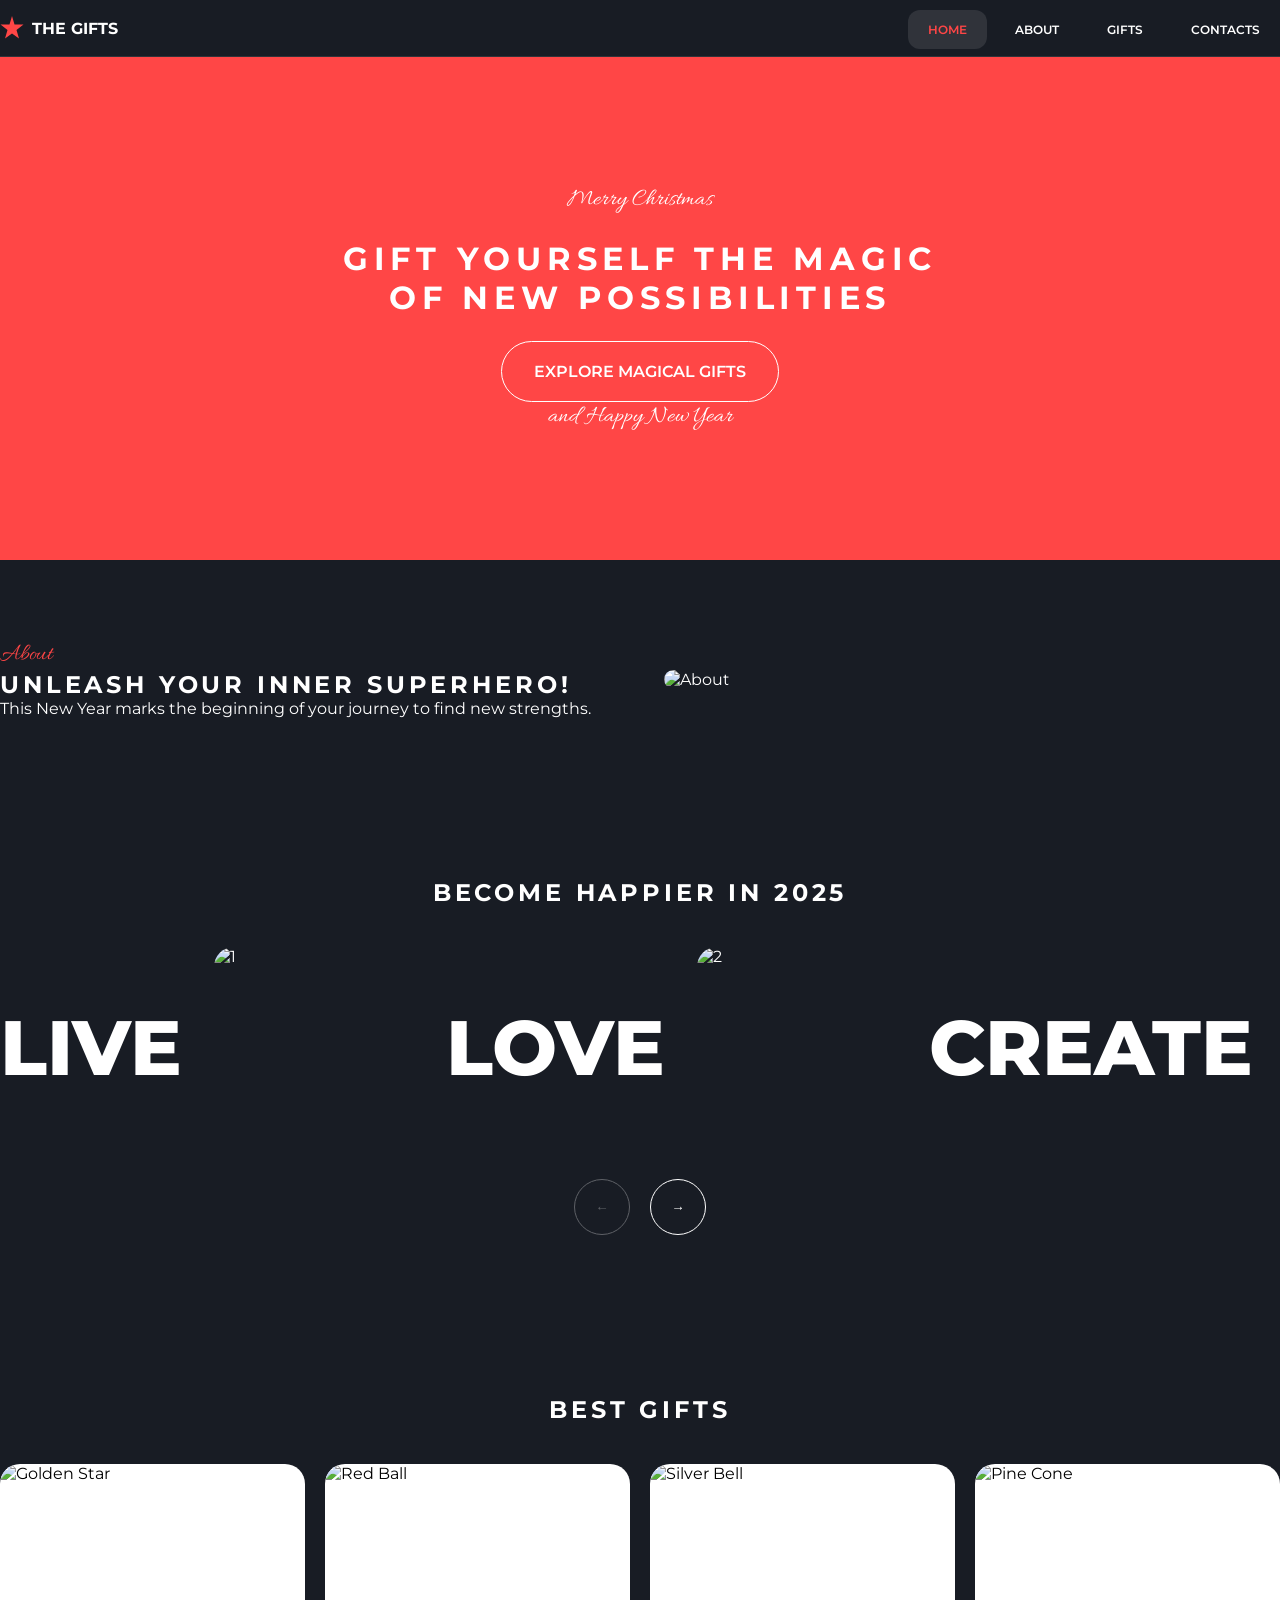
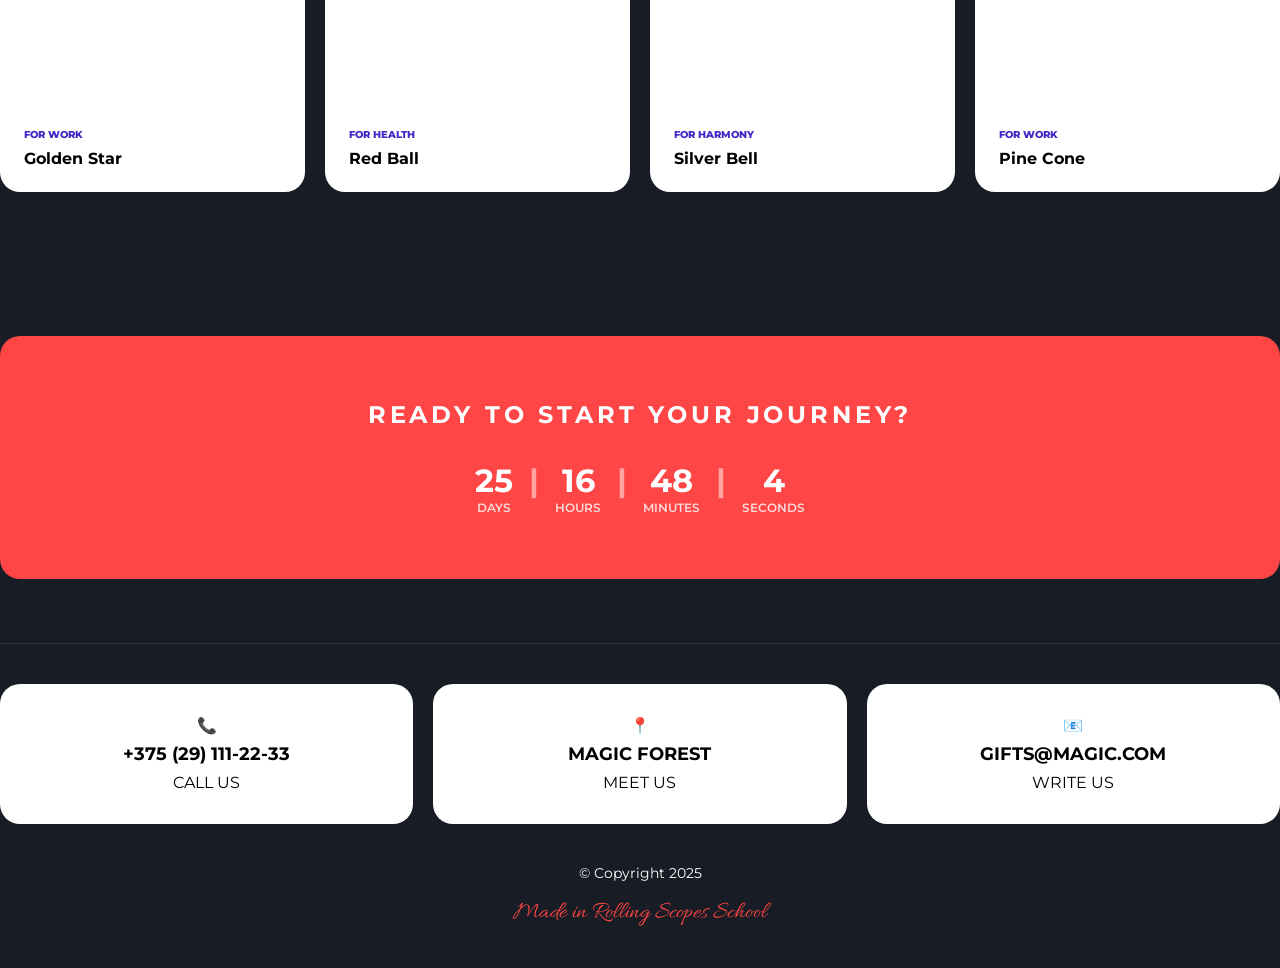
==== index.html @ 49a9c85b "upload project christmas-shop-part2 files my project" ====
<!DOCTYPE html>
<html lang="en">
<head>
    <meta charset="UTF-8">
    <meta name="viewport" content="width=device-width, initial-scale=1.0">
    <title>Christmas Shop</title>
    <link rel="icon" href="assets/svg/snowflake.svg" type="image/svg+xml">
    <link rel="preconnect" href="https://fonts.googleapis.com">
    <link rel="preconnect" href="https://fonts.gstatic.com" crossorigin>
    <link href="https://fonts.googleapis.com/css2?family=Allura&family=Montserrat:wght@400;600;700;800&display=swap" rel="stylesheet">
    <link rel="stylesheet" href="style.css">
</head>
<body class="home-page">
    <div class="wrapper">
        <header class="header">
            <div class="container header__content">
                <a href="index.html" class="logo">
                    <svg width="24" height="24" viewBox="0 0 24 24" fill="none" xmlns="http://www.w3.org/2000/svg">
                        <path d="M12 0L14.5 8.5H23.5L16.5 14L19 22.5L12 17.5L5 22.5L7.5 14L0.5 8.5H9.5L12 0Z" fill="#FF4646"/>
                    </svg>
                    <span class="logo__text">THE GIFTS</span>
                </a>
                
                <button class="burger" id="burger">
                    <span></span><span></span><span></span>
                </button>

                <nav class="nav" id="nav">
                    <ul class="nav__list">
                        <li><a href="#hero" class="nav__link active">HOME</a></li>
                        <li><a href="#about" class="nav__link">ABOUT</a></li>
                        <li><a href="gifts.html" class="nav__link">GIFTS</a></li>
                        <li><a href="#contacts" class="nav__link">CONTACTS</a></li>
                    </ul>
                </nav>
            </div>
        </header>

        <main>
            <section class="hero" id="hero">
                <div class="container hero__inner">
                    <p class="caption">Merry Christmas</p>
                    <h1 class="h1">GIFT YOURSELF THE MAGIC<br>OF NEW POSSIBILITIES</h1>
                    <a href="gifts.html" class="btn-primary">EXPLORE MAGICAL GIFTS</a>
                    <p class="caption">and Happy New Year</p>
                </div>
            </section>

            <section class="about container" id="about">
                <div class="about__content">
                    <div class="about__text">
                        <p class="script-red">About</p>
                        <h2 class="h2">UNLEASH YOUR INNER SUPERHERO!</h2>
                        <p>This New Year marks the beginning of your journey to find new strengths.</p>
                    </div>
                    <div class="about__img">
                        <img src="assets/images/about.jpg" alt="About">
                    </div>
                </div>
            </section>

            <section class="slider-section container">
                <h2 class="h2" style="text-align: center;">BECOME HAPPIER IN 2025</h2>
                <div class="slider-viewport">
                    <div class="slider-track" id="sliderTrack">
                        <div class="slide"><span class="s-text">LIVE</span><div class="s-img"><img src="assets/images/slider-create.jpg" alt="1"></div></div>
                        <div class="slide"><span class="s-text">LOVE</span><div class="s-img"><img src="assets/images/slider-dream.jpg" alt="2"></div></div>
                        <div class="slide"><span class="s-text">CREATE</span><div class="s-img"><img src="assets/images/slider-live.jpg" alt="3"></div></div>
                        <div class="slide"><span class="s-text">DREAM</span><div class="s-img"><img src="assets/images/slider-love.jpg" alt="4"></div></div>
                    </div>
                </div>
                <div class="slider-controls">
                    <button class="arrow" id="prevBtn" disabled>←</button>
                    <button class="arrow" id="nextBtn">→</button>
                </div>
            </section>

            <section class="catalog container">
                <h2 class="h2" style="text-align: center; margin-bottom: 2.5rem;">BEST GIFTS</h2>
                <div class="gifts-grid" id="giftsGrid"></div>
            </section>

            <section class="cta-section container">
                <div class="timer-box">
                    <h2 class="h2">READY TO START YOUR JOURNEY?</h2>
                    <div class="timer" id="timer">
                        <div class="t-item"><span id="days">0</span><p>DAYS</p></div>
                        <div class="t-sep">|</div>
                        <div class="t-item"><span id="hours">0</span><p>HOURS</p></div>
                        <div class="t-sep">|</div>
                        <div class="t-item"><span id="minutes">0</span><p>MINUTES</p></div>
                        <div class="t-sep">|</div>
                        <div class="t-item"><span id="seconds">0</span><p>SECONDS</p></div>
                    </div>
                </div>
            </section>
        </main>

        <footer class="footer container" id="contacts">
            <div class="footer__contacts">
                <a href="tel:+375291112233" class="contact-card">
                    <div class="c-icon">📞</div>
                    <p class="c-val">+375 (29) 111-22-33</p>
                    <p class="c-label">CALL US</p>
                </a>
                <a href="https://maps.google.com" target="_blank" class="contact-card">
                    <div class="c-icon">📍</div>
                    <p class="c-val">MAGIC FOREST</p>
                    <p class="c-label">MEET US</p>
                </a>
                <a href="mailto:gifts@magic.com" class="contact-card">
                    <div class="c-icon">📧</div>
                    <p class="c-val">GIFTS@MAGIC.COM</p>
                    <p class="c-label">WRITE US</p>
                </a>
            </div>
            <div class="footer__bottom">
                <p>© Copyright 2025</p>
                <a href="https://rs.school/" target="_blank" class="rs-link">Made in Rolling Scopes School</a>
            </div>
        </footer>
    </div>

    <div class="modal-overlay" id="modal">
        <div class="modal-content">
            <button class="modal-close" id="closeModal">×</button>
            <div class="modal-body">
                <div class="modal-img-wrap"><img id="mImg" src="" alt="Gift"></div>
                <div class="modal-info">
                    <span id="mTag" class="tag"></span>
                    <h3 id="mTitle" class="h3-modal"></h3>
                    <p id="mDesc" class="modal-description"></p>
                    <div class="superpowers">
                        <h4 class="superpowers-title">Adds superpowers:</h4>
                        <div id="mRatings" class="ratings-list"></div>
                    </div>
                </div>
            </div>
        </div>
    </div>

    <script src="script.js"></script>
</body>
</html>
---- style.css ----
:root {
    --bg: #181C24;
    --red: #FF4646;
    --white: #FFFFFF;
}

/* Base & Reset */
*, *::before, *::after { margin: 0; padding: 0; box-sizing: border-box; }
html { font-size: 16px; scroll-behavior: smooth; } /* 1rem = 16px */
body { background: #fff; font-family: 'Montserrat', sans-serif; overflow-x: hidden; color: #fff; }

/* Layout */
.wrapper { max-width: 1440px; width: 100%; margin: 0 auto; background: var(--bg); position: relative; min-height: 100vh; overflow: hidden; }
.container { padding: 0 5%; } /* Резиновые отступы */

/* HEADER & BURGER */
.header { border-bottom: 1px solid rgba(255,255,255,0.1); position: sticky; top: 0; background: var(--bg); z-index: 100; }
.header__content { display: flex; justify-content: space-between; align-items: center; padding: 1rem 0; }
.logo { display: flex; align-items: center; gap: 0.5rem; text-decoration: none; color: #fff; font-weight: 700; z-index: 101; }
.nav__list { display: flex; gap: 0.5rem; list-style: none; transition: 0.3s ease; }
.nav__link { padding: 0.75rem 1.25rem; text-decoration: none; color: #fff; border-radius: 0.75rem; font-weight: 600; font-size: 0.75rem; transition: 0.3s; }
.nav__link:hover, .nav__link.active { background: rgba(255,255,255,0.1); color: var(--red); }
.disabled-link { pointer-events: none; color: var(--red); }

.burger { display: none; flex-direction: column; gap: 5px; background: none; border: none; cursor: pointer; z-index: 101; }
.burger span { width: 30px; height: 3px; background: #fff; transition: 0.3s; border-radius: 2px; }

/* HERO */
.hero { background: var(--red) url('assets/images/bg-snow.png') center/cover; padding: 8rem 0; text-align: center; }
.h1 { font-size: clamp(1.5rem, 4vw, 2rem); letter-spacing: 0.18em; text-transform: uppercase; margin: 1.5rem 0; }
.h2 { font-size: clamp(1.25rem, 3vw, 1.5rem); letter-spacing: 0.16em; text-transform: uppercase; }
.caption { font-family: 'Allura', cursive; font-size: 1.5rem; }
.btn-primary { display: inline-block; padding: 1.25rem 2rem; border: 1px solid #fff; color: #fff; text-decoration: none; border-radius: 2.5rem; font-weight: 600; transition: 0.3s; }
.btn-primary:hover { background: #fff; color: var(--red); }

/* ABOUT */
.about { padding: 5rem 0; }
.about__content { display: flex; align-items: center; gap: 3rem; }
.about__text { flex: 1; }
.script-red { font-family: 'Allura', cursive; color: var(--red); font-size: 1.5rem; }
.about__img { flex: 1; }
.about__img img { width: 100%; border-radius: 1.25rem; object-fit: cover; }

/* SLIDER */
.slider-section { padding: 5rem 0; overflow: hidden; }
.slider-track { display: flex; gap: 2rem; transition: 0.5s ease; margin-top: 2.5rem; }
.slide { display: flex; align-items: center; gap: 2rem; flex-shrink: 0; }
.s-text { font-size: clamp(3rem, 6vw, 5rem); font-weight: 800; }
.s-img { width: clamp(150px, 20vw, 200px); aspect-ratio: 1; border-radius: 1.25rem; overflow: hidden; }
.s-img img { width: 100%; height: 100%; object-fit: cover; }
.slider-controls { margin-top: 2rem; text-align: center; }
.arrow { width: 3.5rem; height: 3.5rem; border-radius: 50%; border: 1px solid #fff; background: none; color: #fff; cursor: pointer; transition: 0.3s; margin: 0 0.5rem; }
.arrow:hover:not(:disabled) { background: #fff; color: var(--red); }
.arrow:disabled { opacity: 0.3; cursor: default; }

/* CATALOG & CARDS */
.catalog { padding: 5rem 0; }
.tabs { display: flex; justify-content: center; flex-wrap: wrap; gap: 0.5rem; margin-bottom: 2.5rem; }
.tab { background: transparent; border: none; color: #fff; padding: 0.75rem 1.25rem; border-radius: 0.75rem; cursor: pointer; font-weight: 600; transition: 0.3s; font-size: 0.875rem; }
.tab:hover, .tab.active { background: rgba(255,255,255,0.1); color: var(--red); }

.gifts-grid { display: grid; grid-template-columns: repeat(auto-fill, minmax(min(100%, 18rem), 1fr)); gap: 1.25rem; }
.card { background: #fff; border-radius: 1.25rem; overflow: hidden; color: #000; cursor: pointer; transition: 0.3s; display: flex; flex-direction: column; }
.card:hover { transform: translateY(-0.3rem); }
.card img { width: 100%; height: 15rem; object-fit: cover; }
.card__info { padding: 1.5rem; flex-grow: 1; }
.tag { font-size: 0.625rem; font-weight: 800; text-transform: uppercase; color: #4328C7; margin-bottom: 0.5rem; display: block; }
.h3 { font-size: 1rem; font-weight: 700; }

/* TIMER */
.cta-section { padding: 4rem 0; }
.timer-box { background: var(--red); padding: 4rem 1.25rem; border-radius: 1.25rem; text-align: center; }
.timer { display: flex; justify-content: center; flex-wrap: wrap; gap: 1rem; margin-top: 2rem; }
.t-item span { font-size: 2rem; font-weight: 700; }
.t-item p { font-size: 0.75rem; font-weight: 600; opacity: 0.8; }
.t-sep { font-size: 2rem; font-weight: 700; opacity: 0.5; }

/* FOOTER */
.footer { padding: 2.5rem 0; border-top: 1px solid rgba(255,255,255,0.1); }
.footer__contacts { display: grid; grid-template-columns: repeat(auto-fit, minmax(min(100%, 15rem), 1fr)); gap: 1.25rem; margin-bottom: 2.5rem; }
.contact-card { background: #fff; color: #000; padding: 2rem; border-radius: 1.25rem; text-decoration: none; text-align: center; transition: 0.3s; }
.contact-card:hover { transform: translateY(-0.3rem); color: var(--red); }
.c-val { font-size: 1.125rem; font-weight: 700; margin: 0.5rem 0; }
.footer__bottom { text-align: center; font-size: 0.875rem; display: flex; flex-direction: column; gap: 1rem; }
.rs-link { font-family: 'Allura', cursive; color: var(--red); font-size: 1.5rem; text-decoration: none; }

/* MODAL */
.modal-overlay { position: fixed; inset: 0; background: rgba(0,0,0,0.8); z-index: 2000; display: none; align-items: center; justify-content: center; padding: 1.25rem; backdrop-filter: blur(5px); }
.modal-overlay.active { display: flex; }
.modal-content { background: #fff; color: #000; width: 100%; max-width: 25rem; border-radius: 1.25rem; position: relative; animation: pop 0.3s ease; max-height: 90vh; overflow-y: auto; }
.modal-close { position: absolute; top: 0.75rem; right: 0.75rem; border: none; background: none; font-size: 2rem; cursor: pointer; z-index: 10; line-height: 1; }
.modal-img-wrap img { width: 100%; height: 14rem; object-fit: cover; border-radius: 1.25rem 1.25rem 0 0; }
.modal-info { padding: 1.5rem; }
.h3-modal { font-size: 1.25rem; text-transform: uppercase; margin: 0.5rem 0; font-weight: 700; }
.modal-description { font-size: 0.875rem; margin-bottom: 1.25rem; line-height: 1.5; }
.superpowers-title { font-size: 0.75rem; text-transform: uppercase; margin-bottom: 0.75rem; }
.rating-row { display: flex; justify-content: space-between; align-items: center; margin-bottom: 0.5rem; }
.rating-name { font-size: 0.875rem; text-transform: capitalize; }
.star-icon { width: 1rem; height: 1rem; opacity: 0.1; font-size: 1rem; }
.star-icon.filled { opacity: 1; filter: invert(27%) sepia(91%) saturate(2352%) hue-rotate(346deg) brightness(104%) contrast(107%); color: red; }

@keyframes pop { from { transform: scale(0.9); opacity: 0; } to { transform: scale(1); opacity: 1; } }

/* MEDIA QUERIES (Адаптив) */

/* TABLET (768px) */
@media (max-width: 768px) {
    html { font-size: 14px; } /* Уменьшаем базовый шрифт */
    .burger { display: flex; } /* Показываем бургер */
    
    .nav__list { 
        position: fixed; top: 0; right: -100%; width: 100%; height: 100vh; 
        background: var(--bg); flex-direction: column; align-items: center; justify-content: center; gap: 2rem; z-index: 100;
    }
    .nav__list.active { right: 0; }
    .nav__link { font-size: 1.5rem; }
    
    .burger.active span:nth-child(1) { transform: translateY(8px) rotate(45deg); }
    .burger.active span:nth-child(2) { opacity: 0; }
    .burger.active span:nth-child(3) { transform: translateY(-8px) rotate(-45deg); }

    .about__content { flex-direction: column; text-align: center; }
    
    .slide { flex-direction: column; text-align: center; gap: 1rem; }
    .slider-track { gap: 1rem; }
}

/* MOBILE (380px и ниже) */
@media (max-width: 380px) {
    .h1 { font-size: 1.5rem; }
    .hero { padding: 5rem 0; }
    .timer { gap: 0.5rem; }
    .t-item span { font-size: 1.5rem; }
    .t-sep { font-size: 1.5rem; }
    .contact-card { padding: 1.5rem; }
    .modal-content { max-width: 100%; }
}
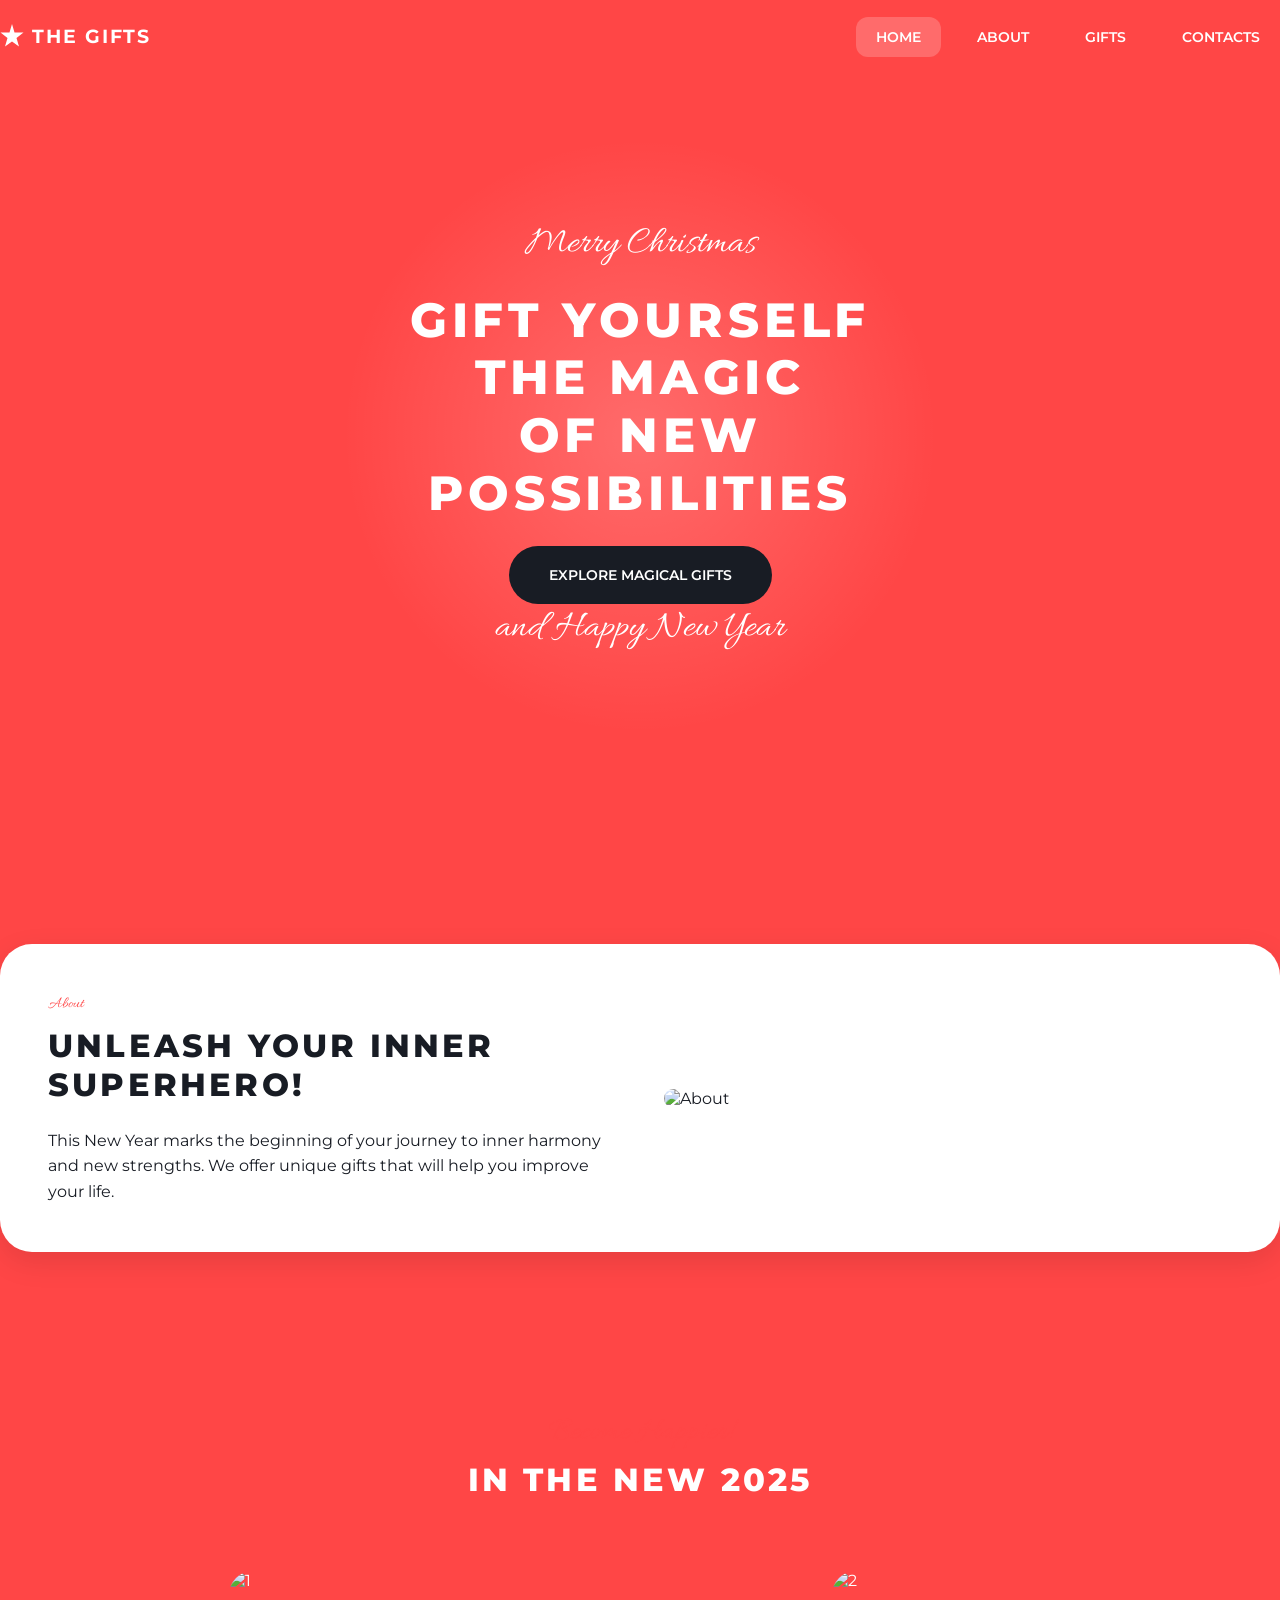
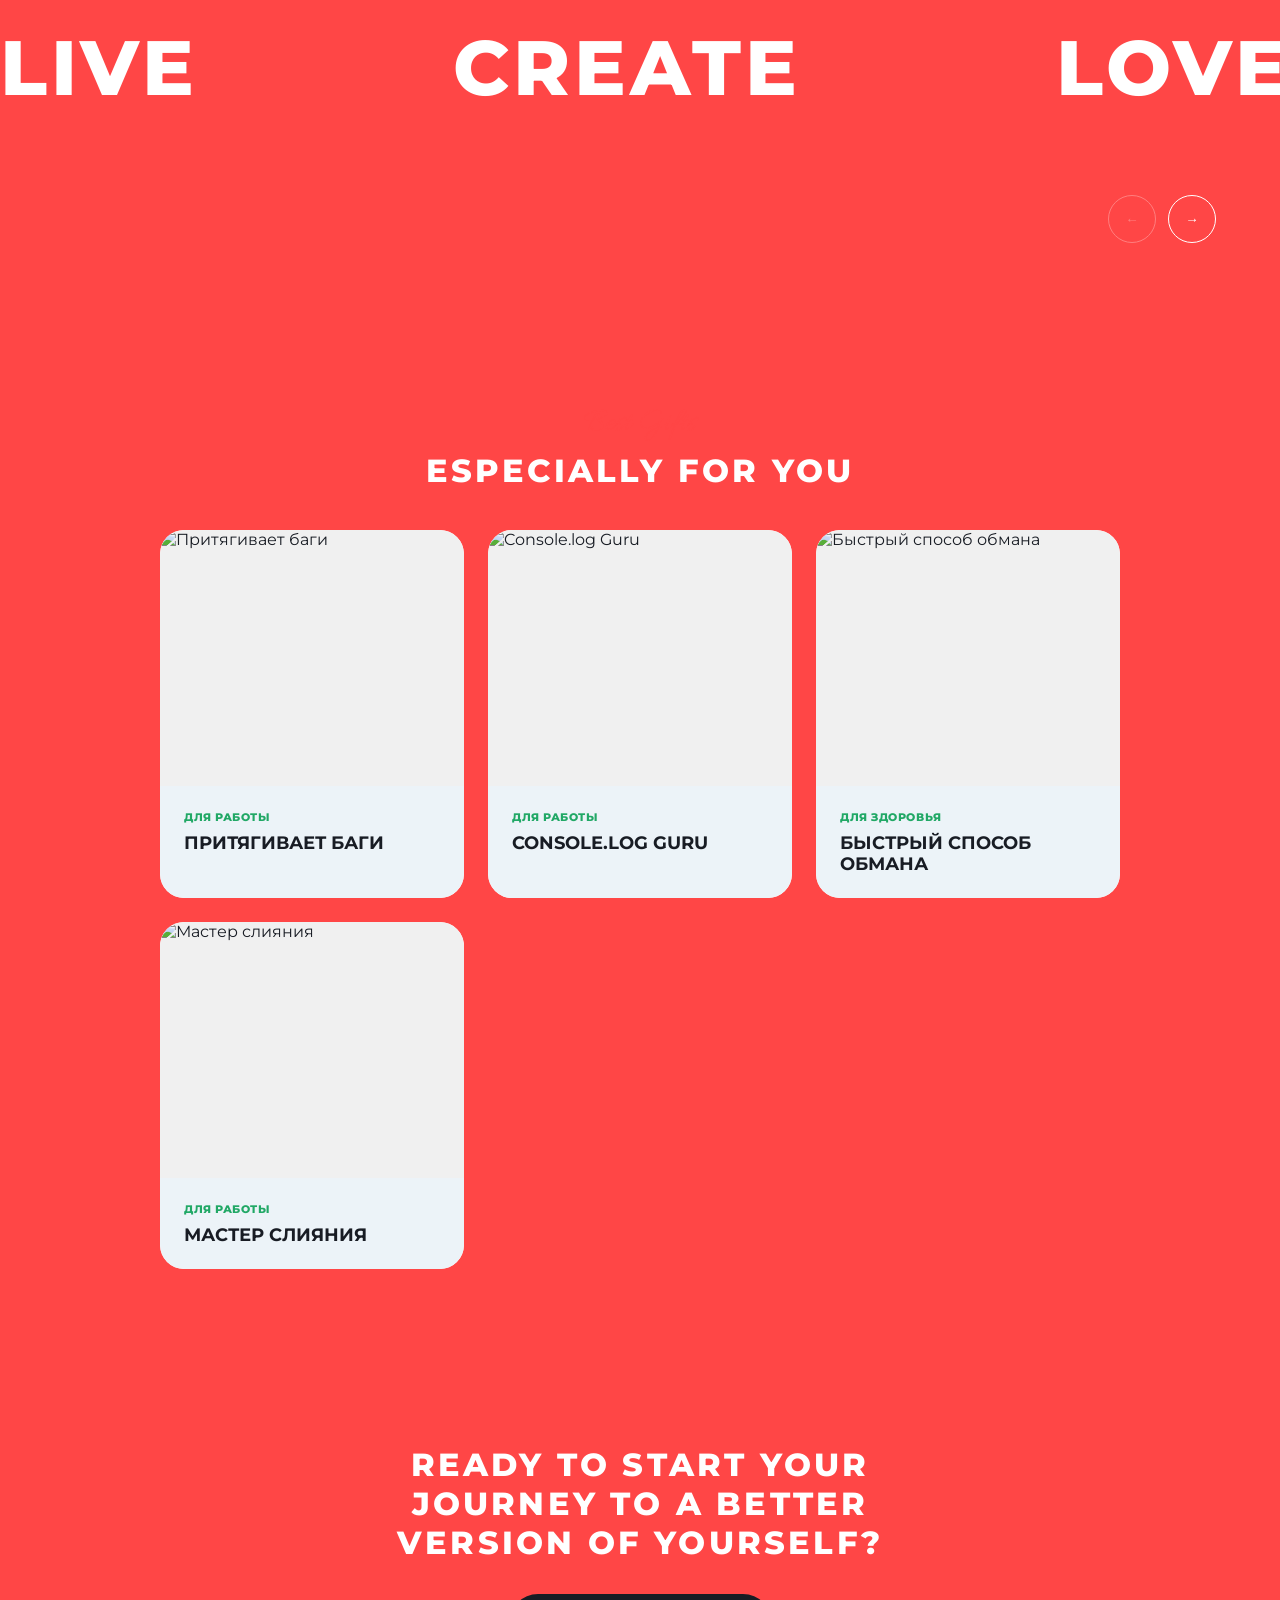
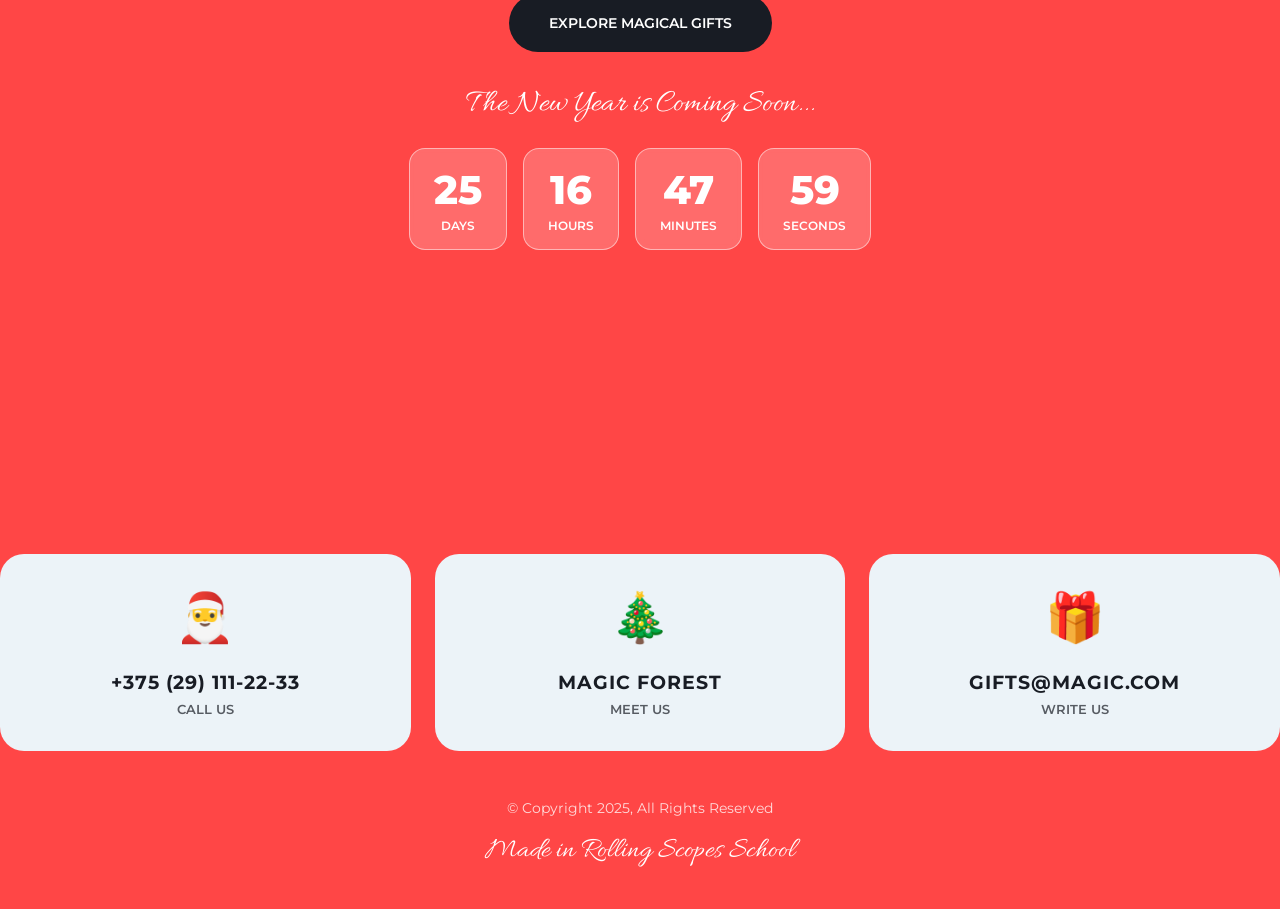
==== commit fc29962d: "Add files via upload" ====
--- a/index.html
+++ b/index.html
@@ -1,4 +1,4 @@
-<!DOCTYPE html>
+<!-- <!DOCTYPE html>
 <html lang="en">
 <head>
     <meta charset="UTF-8">
@@ -39,10 +39,12 @@
         <main>
             <section class="hero" id="hero">
                 <div class="container hero__inner">
-                    <p class="caption">Merry Christmas</p>
-                    <h1 class="h1">GIFT YOURSELF THE MAGIC<br>OF NEW POSSIBILITIES</h1>
-                    <a href="gifts.html" class="btn-primary">EXPLORE MAGICAL GIFTS</a>
-                    <p class="caption">and Happy New Year</p>
+                    <div class="hero__bauble">
+                        <p class="caption">Merry Christmas</p>
+                        <h1 class="h1">GIFT YOURSELF THE MAGIC<br>OF NEW POSSIBILITIES</h1>
+                        <a href="gifts.html" class="btn-primary">EXPLORE MAGICAL GIFTS</a>
+                        <p class="caption">and Happy New Year</p>
+                    </div>
                 </div>
             </section>
 
@@ -51,7 +53,7 @@
                     <div class="about__text">
                         <p class="script-red">About</p>
                         <h2 class="h2">UNLEASH YOUR INNER SUPERHERO!</h2>
-                        <p>This New Year marks the beginning of your journey to find new strengths.</p>
+                        <p>This New Year marks the beginning of your journey to inner harmony and new strengths. We offer unique gifts that will help you improve your life.</p>
                     </div>
                     <div class="about__img">
                         <img src="assets/images/about.jpg" alt="About">
@@ -60,13 +62,14 @@
             </section>
 
             <section class="slider-section container">
-                <h2 class="h2" style="text-align: center;">BECOME HAPPIER IN 2025</h2>
+                <p class="script-red" style="text-align: center;">Become Happier!</p>
+                <h2 class="h2" style="text-align: center; margin-bottom: 2rem;">IN THE NEW 2025</h2>
                 <div class="slider-viewport">
                     <div class="slider-track" id="sliderTrack">
-                        <div class="slide"><span class="s-text">LIVE</span><div class="s-img"><img src="assets/images/slider-create.jpg" alt="1"></div></div>
-                        <div class="slide"><span class="s-text">LOVE</span><div class="s-img"><img src="assets/images/slider-dream.jpg" alt="2"></div></div>
-                        <div class="slide"><span class="s-text">CREATE</span><div class="s-img"><img src="assets/images/slider-live.jpg" alt="3"></div></div>
-                        <div class="slide"><span class="s-text">DREAM</span><div class="s-img"><img src="assets/images/slider-love.jpg" alt="4"></div></div>
+                        <div class="slide"><span class="s-text">LIVE</span><div class="s-img"><img src="assets/images/slider-live.jpg" alt="1"></div></div>
+                        <div class="slide"><span class="s-text">CREATE</span><div class="s-img"><img src="assets/images/slider-create.jpg" alt="2"></div></div>
+                        <div class="slide"><span class="s-text">LOVE</span><div class="s-img"><img src="assets/images/slider-love.jpg" alt="3"></div></div>
+                        <div class="slide"><span class="s-text">DREAM</span><div class="s-img"><img src="assets/images/slider-d.jpg" alt="4"></div></div>
                     </div>
                 </div>
                 <div class="slider-controls">
@@ -76,46 +79,48 @@
             </section>
 
             <section class="catalog container">
-                <h2 class="h2" style="text-align: center; margin-bottom: 2.5rem;">BEST GIFTS</h2>
+                <p class="script-red" style="text-align: center;">Best Gifts</p>
+                <h2 class="h2" style="text-align: center; margin-bottom: 2.5rem;">ESPECIALLY FOR YOU</h2>
                 <div class="gifts-grid" id="giftsGrid"></div>
             </section>
 
             <section class="cta-section container">
                 <div class="timer-box">
-                    <h2 class="h2">READY TO START YOUR JOURNEY?</h2>
+                    <h2 class="h2" style="max-width: 600px; margin: 0 auto;">READY TO START YOUR JOURNEY TO A BETTER VERSION OF YOURSELF?</h2>
+                    <a href="gifts.html" class="btn-primary" style="margin: 2rem 0;">EXPLORE MAGICAL GIFTS</a>
+                    <p class="script-red" style="color: #fff; margin-bottom: 1rem;">The New Year is Coming Soon...</p>
+                    
                     <div class="timer" id="timer">
                         <div class="t-item"><span id="days">0</span><p>DAYS</p></div>
-                        <div class="t-sep">|</div>
                         <div class="t-item"><span id="hours">0</span><p>HOURS</p></div>
-                        <div class="t-sep">|</div>
                         <div class="t-item"><span id="minutes">0</span><p>MINUTES</p></div>
-                        <div class="t-sep">|</div>
                         <div class="t-item"><span id="seconds">0</span><p>SECONDS</p></div>
                     </div>
                 </div>
+                <div class="forest-bg"></div>
             </section>
         </main>
 
         <footer class="footer container" id="contacts">
             <div class="footer__contacts">
                 <a href="tel:+375291112233" class="contact-card">
-                    <div class="c-icon">📞</div>
+                    <div class="c-icon">🎅</div>
                     <p class="c-val">+375 (29) 111-22-33</p>
                     <p class="c-label">CALL US</p>
                 </a>
                 <a href="https://maps.google.com" target="_blank" class="contact-card">
-                    <div class="c-icon">📍</div>
+                    <div class="c-icon">🎄</div>
                     <p class="c-val">MAGIC FOREST</p>
                     <p class="c-label">MEET US</p>
                 </a>
                 <a href="mailto:gifts@magic.com" class="contact-card">
-                    <div class="c-icon">📧</div>
+                    <div class="c-icon">🎁</div>
                     <p class="c-val">GIFTS@MAGIC.COM</p>
                     <p class="c-label">WRITE US</p>
                 </a>
             </div>
             <div class="footer__bottom">
-                <p>© Copyright 2025</p>
+                <p>© Copyright 2025, All Rights Reserved</p>
                 <a href="https://rs.school/" target="_blank" class="rs-link">Made in Rolling Scopes School</a>
             </div>
         </footer>
@@ -141,4 +146,153 @@
 
     <script src="script.js"></script>
 </body>
+</html> -->
+<!DOCTYPE html>
+<html lang="en">
+<head>
+    <meta charset="UTF-8">
+    <meta name="viewport" content="width=device-width, initial-scale=1.0">
+    <title>Christmas Shop</title>
+    <link rel="icon" href="assets/svg/snowflake.svg" type="image/svg+xml">
+    <link rel="preconnect" href="https://fonts.googleapis.com">
+    <link rel="preconnect" href="https://fonts.gstatic.com" crossorigin>
+    <link href="https://fonts.googleapis.com/css2?family=Allura&family=Montserrat:wght@400;600;700;800&display=swap" rel="stylesheet">
+    <link rel="stylesheet" href="style.css">
+</head>
+<body class="home-page">
+    <div class="wrapper">
+        <header class="header">
+            <div class="container header__content">
+                <a href="index.html" class="logo">
+                    <svg width="24" height="24" viewBox="0 0 24 24" fill="none" xmlns="http://www.w3.org/2000/svg">
+                        <path d="M12 0L14.5 8.5H23.5L16.5 14L19 22.5L12 17.5L5 22.5L7.5 14L0.5 8.5H9.5L12 0Z" fill="#FFFFFF"/>
+                    </svg>
+                    <span class="logo__text">THE GIFTS</span>
+                </a>
+                
+                <button class="burger" id="burger">
+                    <span></span><span></span><span></span>
+                </button>
+
+                <nav class="nav" id="nav">
+                    <ul class="nav__list">
+                        <li><a href="#hero" class="nav__link active">HOME</a></li>
+                        <li><a href="#about" class="nav__link">ABOUT</a></li>
+                        <li><a href="gifts.html" class="nav__link">GIFTS</a></li>
+                        <li><a href="#contacts" class="nav__link">CONTACTS</a></li>
+                    </ul>
+                </nav>
+            </div>
+        </header>
+
+        <main>
+            <section class="hero" id="hero">
+                <div class="container hero__inner">
+                    <div class="hero__bauble">
+                        <p class="caption">Merry Christmas</p>
+                        <h1 class="h1">GIFT YOURSELF THE MAGIC<br>OF NEW POSSIBILITIES</h1>
+                        <a href="gifts.html" class="btn-primary">EXPLORE MAGICAL GIFTS</a>
+                        <p class="caption">and Happy New Year</p>
+                    </div>
+                </div>
+            </section>
+
+            <section class="about container" id="about">
+                <div class="about__content">
+                    <div class="about__text">
+                        <p class="script-red">About</p>
+                        <h2 class="h2">UNLEASH YOUR INNER SUPERHERO!</h2>
+                        <p>This New Year marks the beginning of your journey to inner harmony and new strengths. We offer unique gifts that will help you improve your life.</p>
+                    </div>
+                    <div class="about__img">
+                        <img src="assets/images/about.jpg" alt="About">
+                    </div>
+                </div>
+            </section>
+
+            <section class="slider-section container">
+                <p class="script-red" style="text-align: center;">Become Happier!</p>
+                <h2 class="h2" style="text-align: center; margin-bottom: 2rem;">IN THE NEW 2025</h2>
+                <div class="slider-viewport">
+                    <div class="slider-track" id="sliderTrack">
+                        <div class="slide"><span class="s-text">LIVE</span><div class="s-img"><img src="assets/images/slider-live.jpg" alt="1"></div></div>
+                        <div class="slide"><span class="s-text">CREATE</span><div class="s-img"><img src="assets/images/slider-create.jpg" alt="2"></div></div>
+                        <div class="slide"><span class="s-text">LOVE</span><div class="s-img"><img src="assets/images/slider-love.jpg" alt="3"></div></div>
+                        <div class="slide"><span class="s-text">DREAM</span><div class="s-img"><img src="assets/images/slider-dream.jpg" alt="4"></div></div>
+                    </div>
+                </div>
+                <div class="slider-controls">
+                    <button class="arrow" id="prevBtn" disabled>←</button>
+                    <button class="arrow" id="nextBtn">→</button>
+                </div>
+            </section>
+
+            <section class="catalog container">
+                <p class="script-red" style="text-align: center;">Best Gifts</p>
+                <h2 class="h2" style="text-align: center; margin-bottom: 2.5rem;">ESPECIALLY FOR YOU</h2>
+                <div class="gifts-grid" id="giftsGrid"></div>
+            </section>
+
+            <section class="cta-section container">
+                <div class="timer-box">
+                    <h2 class="h2" style="max-width: 600px; margin: 0 auto;">READY TO START YOUR JOURNEY TO A BETTER VERSION OF YOURSELF?</h2>
+                    <a href="gifts.html" class="btn-primary" style="margin: 2rem 0;">EXPLORE MAGICAL GIFTS</a>
+                    <p class="script-red" style="color: #fff; margin-bottom: 1rem;">The New Year is Coming Soon...</p>
+                    
+                    <div class="timer" id="timer">
+                        <div class="t-item"><span id="days">0</span><p>DAYS</p></div>
+                        <div class="t-item"><span id="hours">0</span><p>HOURS</p></div>
+                        <div class="t-item"><span id="minutes">0</span><p>MINUTES</p></div>
+                        <div class="t-item"><span id="seconds">0</span><p>SECONDS</p></div>
+                    </div>
+                </div>
+                <div class="forest-bg"></div>
+            </section>
+        </main>
+
+        <footer class="footer container" id="contacts">
+            <div class="footer__contacts">
+                <a href="tel:+375291112233" class="contact-card">
+                    <div class="c-icon">🎅</div>
+                    <p class="c-val">+375 (29) 111-22-33</p>
+                    <p class="c-label">CALL US</p>
+                </a>
+                <a href="https://maps.google.com" target="_blank" class="contact-card">
+                    <div class="c-icon">🎄</div>
+                    <p class="c-val">MAGIC FOREST</p>
+                    <p class="c-label">MEET US</p>
+                </a>
+                <a href="mailto:gifts@magic.com" class="contact-card">
+                    <div class="c-icon">🎁</div>
+                    <p class="c-val">GIFTS@MAGIC.COM</p>
+                    <p class="c-label">WRITE US</p>
+                </a>
+            </div>
+            <div class="footer__bottom">
+                <p>© Copyright 2025, All Rights Reserved</p>
+                <a href="https://rs.school/" target="_blank" class="rs-link">Made in Rolling Scopes School</a>
+            </div>
+        </footer>
+    </div>
+
+    <div class="modal-overlay" id="modal">
+        <div class="modal-content">
+            <button class="modal-close" id="closeModal">×</button>
+            <div class="modal-body">
+                <div class="modal-img-wrap"><img id="mImg" src="" alt="Gift"></div>
+                <div class="modal-info">
+                    <span id="mTag" class="tag"></span>
+                    <h3 id="mTitle" class="h3-modal"></h3>
+                    <p id="mDesc" class="modal-description"></p>
+                    <div class="superpowers">
+                        <h4 class="superpowers-title">Adds superpowers:</h4>
+                        <div id="mRatings" class="ratings-list"></div>
+                    </div>
+                </div>
+            </div>
+        </div>
+    </div>
+
+    <script src="script.js"></script>
+</body>
 </html>
--- a/style.css
+++ b/style.css
@@ -1,137 +1,320 @@
-:root {
-    --bg: #181C24;
-    --red: #FF4646;
+/*
+ :root {
+    --bg-red: #FF4646;
+    --dark-btn: #181C24;
     --white: #FFFFFF;
-}
-
-/* Base & Reset */
+    --card-bg: #ecf3f8; /
+    --text-dark: #181C24;
+    --tag-color: #4328C7;
+}
+
+
+
 *, *::before, *::after { margin: 0; padding: 0; box-sizing: border-box; }
-html { font-size: 16px; scroll-behavior: smooth; } /* 1rem = 16px */
-body { background: #fff; font-family: 'Montserrat', sans-serif; overflow-x: hidden; color: #fff; }
-
-/* Layout */
-.wrapper { max-width: 1440px; width: 100%; margin: 0 auto; background: var(--bg); position: relative; min-height: 100vh; overflow: hidden; }
-.container { padding: 0 5%; } /* Резиновые отступы */
-
-/* HEADER & BURGER */
-.header { border-bottom: 1px solid rgba(255,255,255,0.1); position: sticky; top: 0; background: var(--bg); z-index: 100; }
+html { font-size: 16px; scroll-behavior: smooth; }
+body { font-family: 'Montserrat', sans-serif; overflow-x: hidden; color: var(--white); background: var(--bg-red); }
+
+
+.wrapper { max-width: 1440px; width: 100%; margin: 0 auto; background: var(--bg-red); position: relative; min-height: 100vh; overflow: hidden; }
+.container { padding: 0 5vw; } 
+
+
+.header { position: sticky; top: 0; background: var(--bg-red); z-index: 100; padding: 0.5rem 0; }
 .header__content { display: flex; justify-content: space-between; align-items: center; padding: 1rem 0; }
-.logo { display: flex; align-items: center; gap: 0.5rem; text-decoration: none; color: #fff; font-weight: 700; z-index: 101; }
-.nav__list { display: flex; gap: 0.5rem; list-style: none; transition: 0.3s ease; }
-.nav__link { padding: 0.75rem 1.25rem; text-decoration: none; color: #fff; border-radius: 0.75rem; font-weight: 600; font-size: 0.75rem; transition: 0.3s; }
-.nav__link:hover, .nav__link.active { background: rgba(255,255,255,0.1); color: var(--red); }
-.disabled-link { pointer-events: none; color: var(--red); }
+.logo { display: flex; align-items: center; gap: 0.5rem; text-decoration: none; color: #fff; font-weight: 700; z-index: 101; font-size: 1.2rem; text-transform: uppercase; letter-spacing: 0.1em; }
+.logo svg path { fill: #fff; } 
+
+.nav__list { display: flex; gap: 1rem; list-style: none; transition: 0.3s ease; }
+.nav__link { padding: 0.75rem 1.25rem; text-decoration: none; color: #fff; border-radius: 0.75rem; font-weight: 600; font-size: 0.85rem; transition: 0.3s; text-transform: uppercase; }
+.nav__link:hover, .nav__link.active { background: rgba(255,255,255,0.2); }
+.disabled-link { pointer-events: none; opacity: 0.6; }
 
 .burger { display: none; flex-direction: column; gap: 5px; background: none; border: none; cursor: pointer; z-index: 101; }
 .burger span { width: 30px; height: 3px; background: #fff; transition: 0.3s; border-radius: 2px; }
 
-/* HERO */
-.hero { background: var(--red) url('assets/images/bg-snow.png') center/cover; padding: 8rem 0; text-align: center; }
-.h1 { font-size: clamp(1.5rem, 4vw, 2rem); letter-spacing: 0.18em; text-transform: uppercase; margin: 1.5rem 0; }
-.h2 { font-size: clamp(1.25rem, 3vw, 1.5rem); letter-spacing: 0.16em; text-transform: uppercase; }
-.caption { font-family: 'Allura', cursive; font-size: 1.5rem; }
-.btn-primary { display: inline-block; padding: 1.25rem 2rem; border: 1px solid #fff; color: #fff; text-decoration: none; border-radius: 2.5rem; font-weight: 600; transition: 0.3s; }
-.btn-primary:hover { background: #fff; color: var(--red); }
-
-/* ABOUT */
+
+.hero { padding: 4rem 0 8rem; text-align: center; position: relative; }
+.hero__bauble { display: inline-flex; flex-direction: column; align-items: center; justify-content: center; width: 100%; max-width: 600px; aspect-ratio: 1; margin: 0 auto; background: radial-gradient(circle, rgba(255,255,255,0.2) 0%, rgba(255,70,70,0) 70%); border-radius: 50%; padding: 2rem; }
+.h1 { font-size: clamp(1.8rem, 4vw, 3rem); letter-spacing: 0.1em; text-transform: uppercase; margin: 1.5rem 0; font-weight: 800; line-height: 1.2; }
+.caption { font-family: 'Allura', cursive; font-size: clamp(2rem, 3vw, 2.5rem); }
+
+
+.btn-primary { display: inline-block; padding: 1.25rem 2.5rem; background: var(--dark-btn); color: var(--white); text-decoration: none; border-radius: 2.5rem; font-weight: 600; font-size: 0.9rem; transition: 0.3s; text-transform: uppercase; border: none; cursor: pointer; }
+.btn-primary:hover { background: #fff; color: var(--dark-btn); }
+
 .about { padding: 5rem 0; }
-.about__content { display: flex; align-items: center; gap: 3rem; }
+.about__content { background: var(--white); color: var(--text-dark); border-radius: 2rem; padding: 3rem; display: flex; align-items: center; gap: 3rem; box-shadow: 0 10px 30px rgba(0,0,0,0.1); }
 .about__text { flex: 1; }
-.script-red { font-family: 'Allura', cursive; color: var(--red); font-size: 1.5rem; }
+.script-red { font-family: 'Allura', cursive; color: var(--bg-red); font-size: 2rem; }
+.h2 { font-size: clamp(1.5rem, 3vw, 2rem); letter-spacing: 0.1em; text-transform: uppercase; font-weight: 800; margin: 0.5rem 0 1.5rem; }
+.about__text p { line-height: 1.6; font-size: 1rem; }
 .about__img { flex: 1; }
-.about__img img { width: 100%; border-radius: 1.25rem; object-fit: cover; }
-
-/* SLIDER */
-.slider-section { padding: 5rem 0; overflow: hidden; }
-.slider-track { display: flex; gap: 2rem; transition: 0.5s ease; margin-top: 2.5rem; }
+.about__img img { width: 100%; border-radius: 1.5rem; object-fit: cover; }
+
+
+.slider-section { padding: 5rem 0; overflow: hidden; position: relative; }
+.slider-track { display: flex; align-items: center; gap: 2rem; transition: 0.5s ease; margin-top: 2.5rem; justify-content: center; }
 .slide { display: flex; align-items: center; gap: 2rem; flex-shrink: 0; }
-.s-text { font-size: clamp(3rem, 6vw, 5rem); font-weight: 800; }
-.s-img { width: clamp(150px, 20vw, 200px); aspect-ratio: 1; border-radius: 1.25rem; overflow: hidden; }
+.s-text { font-size: clamp(3rem, 6vw, 6rem); font-weight: 800; text-transform: uppercase; letter-spacing: 0.05em; }
+.s-img { width: clamp(120px, 15vw, 200px); aspect-ratio: 1; border-radius: 1.5rem; overflow: hidden; }
 .s-img img { width: 100%; height: 100%; object-fit: cover; }
-.slider-controls { margin-top: 2rem; text-align: center; }
-.arrow { width: 3.5rem; height: 3.5rem; border-radius: 50%; border: 1px solid #fff; background: none; color: #fff; cursor: pointer; transition: 0.3s; margin: 0 0.5rem; }
-.arrow:hover:not(:disabled) { background: #fff; color: var(--red); }
+.slider-controls { margin-top: 2rem; text-align: right; padding-right: 5vw; }
+.arrow { width: 3rem; height: 3rem; border-radius: 50%; border: 1px solid #fff; background: none; color: #fff; cursor: pointer; transition: 0.3s; margin-left: 0.5rem; display: inline-flex; align-items: center; justify-content: center; }
+.arrow:hover:not(:disabled) { background: #fff; color: var(--bg-red); }
 .arrow:disabled { opacity: 0.3; cursor: default; }
 
-/* CATALOG & CARDS */
+
 .catalog { padding: 5rem 0; }
-.tabs { display: flex; justify-content: center; flex-wrap: wrap; gap: 0.5rem; margin-bottom: 2.5rem; }
-.tab { background: transparent; border: none; color: #fff; padding: 0.75rem 1.25rem; border-radius: 0.75rem; cursor: pointer; font-weight: 600; transition: 0.3s; font-size: 0.875rem; }
-.tab:hover, .tab.active { background: rgba(255,255,255,0.1); color: var(--red); }
-
-.gifts-grid { display: grid; grid-template-columns: repeat(auto-fill, minmax(min(100%, 18rem), 1fr)); gap: 1.25rem; }
-.card { background: #fff; border-radius: 1.25rem; overflow: hidden; color: #000; cursor: pointer; transition: 0.3s; display: flex; flex-direction: column; }
-.card:hover { transform: translateY(-0.3rem); }
-.card img { width: 100%; height: 15rem; object-fit: cover; }
-.card__info { padding: 1.5rem; flex-grow: 1; }
-.tag { font-size: 0.625rem; font-weight: 800; text-transform: uppercase; color: #4328C7; margin-bottom: 0.5rem; display: block; }
-.h3 { font-size: 1rem; font-weight: 700; }
-
-/* TIMER */
-.cta-section { padding: 4rem 0; }
-.timer-box { background: var(--red); padding: 4rem 1.25rem; border-radius: 1.25rem; text-align: center; }
-.timer { display: flex; justify-content: center; flex-wrap: wrap; gap: 1rem; margin-top: 2rem; }
-.t-item span { font-size: 2rem; font-weight: 700; }
-.t-item p { font-size: 0.75rem; font-weight: 600; opacity: 0.8; }
-.t-sep { font-size: 2rem; font-weight: 700; opacity: 0.5; }
-
-/* FOOTER */
-.footer { padding: 2.5rem 0; border-top: 1px solid rgba(255,255,255,0.1); }
-.footer__contacts { display: grid; grid-template-columns: repeat(auto-fit, minmax(min(100%, 15rem), 1fr)); gap: 1.25rem; margin-bottom: 2.5rem; }
-.contact-card { background: #fff; color: #000; padding: 2rem; border-radius: 1.25rem; text-decoration: none; text-align: center; transition: 0.3s; }
-.contact-card:hover { transform: translateY(-0.3rem); color: var(--red); }
-.c-val { font-size: 1.125rem; font-weight: 700; margin: 0.5rem 0; }
-.footer__bottom { text-align: center; font-size: 0.875rem; display: flex; flex-direction: column; gap: 1rem; }
-.rs-link { font-family: 'Allura', cursive; color: var(--red); font-size: 1.5rem; text-decoration: none; }
-
-/* MODAL */
-.modal-overlay { position: fixed; inset: 0; background: rgba(0,0,0,0.8); z-index: 2000; display: none; align-items: center; justify-content: center; padding: 1.25rem; backdrop-filter: blur(5px); }
+.gifts-grid { display: grid; grid-template-columns: repeat(auto-fill, minmax(min(100%, 16rem), 1fr)); gap: 1.5rem; }
+.card { background: var(--white); border-radius: 1.5rem; overflow: hidden; color: var(--text-dark); cursor: pointer; transition: 0.3s; display: flex; flex-direction: column; text-align: left; }
+.card:hover { transform: translateY(-0.5rem); box-shadow: 0 15px 30px rgba(0,0,0,0.15); }
+.card img { width: 100%; height: 16rem; object-fit: cover; background: #f0f0f0; border-radius: 1.5rem 1.5rem 0 0; }
+.card__info { padding: 1.5rem; background: var(--card-bg); flex-grow: 1; border-radius: 0 0 1.5rem 1.5rem; }
+.tag { font-size: 0.7rem; font-weight: 800; text-transform: uppercase; color: #21A866; margin-bottom: 0.5rem; display: block; letter-spacing: 0.05em; }
+.h3 { font-size: 1.1rem; font-weight: 700; text-transform: uppercase; }
+
+
+.cta-section { padding: 6rem 0 2rem; text-align: center; position: relative; }
+.timer-box { position: relative; z-index: 10; }
+.timer { display: flex; justify-content: center; flex-wrap: wrap; gap: 1rem; margin-top: 1.5rem; }
+.t-item { background: rgba(255,255,255,0.2); border: 1px solid rgba(255,255,255,0.5); border-radius: 1rem; padding: 1rem 1.5rem; min-width: 5rem; backdrop-filter: blur(5px); }
+.t-item span { font-size: 2.5rem; font-weight: 800; display: block; }
+.t-item p { font-size: 0.75rem; font-weight: 600; text-transform: uppercase; margin-top: 0.2rem; }
+.forest-bg { width: 100%; height: 200px; background: url('assets/images/forest.png') bottom center/contain no-repeat; opacity: 0.5; margin-top: 2rem; pointer-events: none; } 
+
+
+.footer { padding: 2.5rem 0; position: relative; z-index: 10; }
+.footer__contacts { display: grid; grid-template-columns: repeat(auto-fit, minmax(min(100%, 15rem), 1fr)); gap: 1.5rem; margin-bottom: 3rem; }
+.contact-card { background: var(--card-bg); color: var(--text-dark); padding: 2rem; border-radius: 1.5rem; text-decoration: none; text-align: center; transition: 0.3s; display: flex; flex-direction: column; align-items: center; justify-content: center; }
+.contact-card:hover { transform: translateY(-0.3rem); box-shadow: 0 10px 20px rgba(0,0,0,0.1); }
+.c-icon { font-size: 3rem; margin-bottom: 1rem; }
+.c-val { font-size: 1.2rem; font-weight: 700; margin: 0.5rem 0; letter-spacing: 0.05em; }
+.c-label { font-size: 0.8rem; font-weight: 600; text-transform: uppercase; opacity: 0.7; }
+.footer__bottom { text-align: center; font-size: 0.9rem; display: flex; flex-direction: column; gap: 1rem; align-items: center; color: rgba(255,255,255,0.8); }
+.rs-link { font-family: 'Allura', cursive; color: var(--white); font-size: 1.8rem; text-decoration: none; opacity: 0.9; }
+.rs-link:hover { opacity: 1; }
+
+/* MODAL 
+.modal-overlay { position: fixed; inset: 0; background: rgba(0,0,0,0.6); z-index: 2000; display: none; align-items: center; justify-content: center; padding: 1.25rem; backdrop-filter: blur(5px); }
 .modal-overlay.active { display: flex; }
-.modal-content { background: #fff; color: #000; width: 100%; max-width: 25rem; border-radius: 1.25rem; position: relative; animation: pop 0.3s ease; max-height: 90vh; overflow-y: auto; }
-.modal-close { position: absolute; top: 0.75rem; right: 0.75rem; border: none; background: none; font-size: 2rem; cursor: pointer; z-index: 10; line-height: 1; }
-.modal-img-wrap img { width: 100%; height: 14rem; object-fit: cover; border-radius: 1.25rem 1.25rem 0 0; }
+.modal-content { background: var(--white); color: var(--text-dark); width: 100%; max-width: 25rem; border-radius: 1.5rem; position: relative; animation: pop 0.3s cubic-bezier(0.175, 0.885, 0.32, 1.275); max-height: 90vh; overflow-y: auto; }
+.modal-close { position: absolute; top: 1rem; right: 1rem; border: none; background: #fff; width: 2rem; height: 2rem; border-radius: 50%; font-size: 1.5rem; cursor: pointer; z-index: 10; display: flex; align-items: center; justify-content: center; box-shadow: 0 2px 10px rgba(0,0,0,0.1); }
+.modal-img-wrap img { width: 100%; height: 16rem; object-fit: cover; border-radius: 1.5rem 1.5rem 0 0; }
 .modal-info { padding: 1.5rem; }
-.h3-modal { font-size: 1.25rem; text-transform: uppercase; margin: 0.5rem 0; font-weight: 700; }
-.modal-description { font-size: 0.875rem; margin-bottom: 1.25rem; line-height: 1.5; }
-.superpowers-title { font-size: 0.75rem; text-transform: uppercase; margin-bottom: 0.75rem; }
-.rating-row { display: flex; justify-content: space-between; align-items: center; margin-bottom: 0.5rem; }
-.rating-name { font-size: 0.875rem; text-transform: capitalize; }
-.star-icon { width: 1rem; height: 1rem; opacity: 0.1; font-size: 1rem; }
-.star-icon.filled { opacity: 1; filter: invert(27%) sepia(91%) saturate(2352%) hue-rotate(346deg) brightness(104%) contrast(107%); color: red; }
+.h3-modal { font-size: 1.25rem; text-transform: uppercase; margin: 0.5rem 0 1rem; font-weight: 800; }
+.modal-description { font-size: 0.9rem; margin-bottom: 1.5rem; line-height: 1.6; opacity: 0.8; }
+.superpowers-title { font-size: 0.8rem; text-transform: uppercase; margin-bottom: 1rem; font-weight: 700; }
+.rating-row { display: flex; justify-content: space-between; align-items: center; margin-bottom: 0.8rem; }
+.rating-name { font-size: 0.9rem; text-transform: capitalize; font-weight: 600; }
+.star-icon { width: 1rem; height: 1rem; opacity: 0.2; font-size: 1rem; color: var(--bg-red); }
+.star-icon.filled { opacity: 1; }
 
 @keyframes pop { from { transform: scale(0.9); opacity: 0; } to { transform: scale(1); opacity: 1; } }
 
-/* MEDIA QUERIES (Адаптив) */
-
-/* TABLET (768px) */
+/* =========================================
+   АДАПТИВ (MEDIA QUERIES)
+   ========================================= */
+
+/* TABLET (до 768px) 
 @media (max-width: 768px) {
-    html { font-size: 14px; } /* Уменьшаем базовый шрифт */
-    .burger { display: flex; } /* Показываем бургер */
+    html { font-size: 14px; } 
+    .burger { display: flex; } 
     
     .nav__list { 
         position: fixed; top: 0; right: -100%; width: 100%; height: 100vh; 
-        background: var(--bg); flex-direction: column; align-items: center; justify-content: center; gap: 2rem; z-index: 100;
+        background: var(--bg-red); flex-direction: column; align-items: center; justify-content: center; gap: 2.5rem; z-index: 100;
     }
     .nav__list.active { right: 0; }
-    .nav__link { font-size: 1.5rem; }
+    .nav__link { font-size: 1.8rem; }
     
     .burger.active span:nth-child(1) { transform: translateY(8px) rotate(45deg); }
     .burger.active span:nth-child(2) { opacity: 0; }
     .burger.active span:nth-child(3) { transform: translateY(-8px) rotate(-45deg); }
 
-    .about__content { flex-direction: column; text-align: center; }
+    .about__content { flex-direction: column; text-align: center; padding: 2rem; }
+    
+    .slide { flex-direction: column; text-align: center; gap: 1rem; }
+    .slider-track { flex-wrap: wrap; gap: 1rem; }
+    .slider-controls { text-align: center; padding-right: 0; }
+}
+
+/* MOBILE (до 380px) 
+@media (max-width: 380px) {
+    html { font-size: 12px; } 
+    .hero { padding: 2rem 0 4rem; }
+    .h1 { font-size: 1.8rem; }
+    .btn-primary { padding: 1rem 1.5rem; font-size: 1rem; width: 100%; text-align: center; }
+    
+    .timer { gap: 0.5rem; }
+    .t-item { padding: 0.8rem; min-width: 4rem; }
+    .t-item span { font-size: 1.8rem; }
+    
+    .contact-card { padding: 1.5rem 1rem; }
+    .c-icon { font-size: 2.5rem; }
+    .c-val { font-size: 1rem; }
+} */
+ :root {
+    --bg-red: #FF4646;
+    --dark-btn: #181C24;
+    --white: #FFFFFF;
+    --card-bg: #ecf3f8; 
+    --text-dark: #181C24;
+    --tag-color: #4328C7;
+}
+
+/* Base & Reset */
+*, *::before, *::after { margin: 0; padding: 0; box-sizing: border-box; }
+html { font-size: 16px; scroll-behavior: smooth; }
+body { font-family: 'Montserrat', sans-serif; overflow-x: hidden; color: var(--white); background: var(--bg-red); }
+
+/* Layout */
+.wrapper { max-width: 1440px; width: 100%; margin: 0 auto; background: var(--bg-red); position: relative; min-height: 100vh; overflow: hidden; }
+.container { padding: 0 5vw; } 
+
+/* HEADER & BURGER */
+.header { position: sticky; top: 0; background: var(--bg-red); z-index: 100; padding: 0.5rem 0; }
+.header__content { display: flex; justify-content: space-between; align-items: center; padding: 1rem 0; }
+.logo { display: flex; align-items: center; gap: 0.5rem; text-decoration: none; color: #fff; font-weight: 700; z-index: 101; font-size: 1.2rem; text-transform: uppercase; letter-spacing: 0.1em; }
+.logo svg path { fill: #fff; }
+
+.nav__list { display: flex; gap: 1rem; list-style: none; transition: 0.3s ease; }
+.nav__link { padding: 0.75rem 1.25rem; text-decoration: none; color: #fff; border-radius: 0.75rem; font-weight: 600; font-size: 0.85rem; transition: 0.3s; text-transform: uppercase; }
+.nav__link:hover, .nav__link.active { background: rgba(255,255,255,0.2); }
+.disabled-link { pointer-events: none; opacity: 0.6; }
+
+.burger { display: none; flex-direction: column; gap: 5px; background: none; border: none; cursor: pointer; z-index: 101; }
+.burger span { width: 30px; height: 3px; background: #fff; transition: 0.3s; border-radius: 2px; }
+
+/* HERO */
+.hero { padding: 4rem 0 8rem; text-align: center; position: relative; }
+.hero__bauble { display: inline-flex; flex-direction: column; align-items: center; justify-content: center; width: 100%; max-width: 600px; aspect-ratio: 1; margin: 0 auto; background: radial-gradient(circle, rgba(255,255,255,0.2) 0%, rgba(255,70,70,0) 70%); border-radius: 50%; padding: 2rem; }
+.h1 { font-size: clamp(1.8rem, 4vw, 3rem); letter-spacing: 0.1em; text-transform: uppercase; margin: 1.5rem 0; font-weight: 800; line-height: 1.2; }
+.caption { font-family: 'Allura', cursive; font-size: clamp(2rem, 3vw, 2.5rem); }
+
+.btn-primary { display: inline-block; padding: 1.25rem 2.5rem; background: var(--dark-btn); color: var(--white); text-decoration: none; border-radius: 2.5rem; font-weight: 600; font-size: 0.9rem; transition: 0.3s; text-transform: uppercase; border: none; cursor: pointer; }
+.btn-primary:hover { background: #fff; color: var(--dark-btn); }
+
+/* ABOUT */
+.about { padding: 5rem 0; }
+.about__content { background: var(--white); color: var(--text-dark); border-radius: 2rem; padding: 3rem; display: flex; align-items: center; gap: 3rem; box-shadow: 0 10px 30px rgba(0,0,0,0.1); }
+.about__text { flex: 1; }
+.script-red { font-family: 'Allura', cursive; color: var(--bg-red); font-size: 2rem; }
+.h2 { font-size: clamp(1.5rem, 3vw, 2rem); letter-spacing: 0.1em; text-transform: uppercase; font-weight: 800; margin: 0.5rem 0 1.5rem; }
+.about__text p { line-height: 1.6; font-size: 1rem; }
+.about__img { flex: 1; }
+.about__img img { width: 100%; border-radius: 1.5rem; object-fit: cover; }
+
+/* SLIDER */
+.slider-section { padding: 5rem 0; overflow: hidden; position: relative; }
+.slider-viewport { width: 100%; overflow: hidden; }
+.slider-track { display: flex; align-items: center; gap: 2rem; width: max-content; transition: transform 0.5s ease; margin-top: 2.5rem; justify-content: flex-start; will-change: transform; }
+.slide { display: flex; align-items: center; gap: 2rem; flex-shrink: 0; min-width: max-content; }
+.s-text { font-size: clamp(3rem, 6vw, 6rem); font-weight: 800; text-transform: uppercase; letter-spacing: 0.05em; }
+.s-img { width: clamp(120px, 15vw, 200px); aspect-ratio: 1; border-radius: 1.5rem; overflow: hidden; }
+.s-img img { width: 100%; height: 100%; object-fit: cover; }
+.slider-controls { margin-top: 2rem; text-align: right; padding-right: 5vw; }
+.arrow { width: 3rem; height: 3rem; border-radius: 50%; border: 1px solid #fff; background: none; color: #fff; cursor: pointer; transition: 0.3s; margin-left: 0.5rem; display: inline-flex; align-items: center; justify-content: center; }
+.arrow:hover:not(:disabled) { background: #fff; color: var(--bg-red); }
+.arrow:disabled { opacity: 0.3; cursor: default; }
+
+/* CATALOG & CARDS */
+.catalog { padding: 5rem 0; }
+
+/* ТАБЫ ФИЛЬТРАЦИИ */
+.tabs { display: flex; justify-content: center; flex-wrap: wrap; gap: 1rem; margin-bottom: 3rem; }
+.tab { background: rgba(255,255,255,0.15); border: none; color: var(--white); padding: 0.8rem 2rem; border-radius: 2rem; cursor: pointer; font-weight: 700; transition: 0.4s ease; font-size: 0.9rem; text-transform: uppercase; letter-spacing: 0.05em; backdrop-filter: blur(5px); }
+.tab:hover { background: rgba(255,255,255,0.3); }
+.tab.active { background: var(--white); color: var(--bg-red); box-shadow: 0 4px 15px rgba(0,0,0,0.1); }
+
+.gifts-grid { display: grid; grid-template-columns: repeat(auto-fill, minmax(min(100%, 16rem), 1fr)); gap: 1.5rem; }
+.home-page .gifts-grid { grid-template-columns: repeat(auto-fit, minmax(min(100%, 16rem), 19rem)); justify-content: center; }
+.card { background: var(--white); border-radius: 1.5rem; overflow: hidden; color: var(--text-dark); cursor: pointer; transition: 0.3s; display: flex; flex-direction: column; text-align: left; }
+.card:hover { transform: translateY(-0.5rem); box-shadow: 0 15px 30px rgba(0,0,0,0.15); }
+.card img { width: 100%; height: 16rem; object-fit: cover; background: #f0f0f0; border-radius: 1.5rem 1.5rem 0 0; }
+.card__info { padding: 1.5rem; background: var(--card-bg); flex-grow: 1; border-radius: 0 0 1.5rem 1.5rem; }
+.tag { font-size: 0.7rem; font-weight: 800; text-transform: uppercase; color: #21A866; margin-bottom: 0.5rem; display: block; letter-spacing: 0.05em; } 
+.h3 { font-size: 1.1rem; font-weight: 700; text-transform: uppercase; }
+
+/* TIMER */
+.cta-section { padding: 6rem 0 2rem; text-align: center; position: relative; }
+.timer-box { position: relative; z-index: 10; }
+.timer { display: flex; justify-content: center; flex-wrap: wrap; gap: 1rem; margin-top: 1.5rem; }
+.t-item { background: rgba(255,255,255,0.2); border: 1px solid rgba(255,255,255,0.5); border-radius: 1rem; padding: 1rem 1.5rem; min-width: 5rem; backdrop-filter: blur(5px); }
+.t-item span { font-size: 2.5rem; font-weight: 800; display: block; }
+.t-item p { font-size: 0.75rem; font-weight: 600; text-transform: uppercase; margin-top: 0.2rem; }
+.forest-bg { width: 100%; height: 200px; background: url('assets/images/forest.png') bottom center/contain no-repeat; opacity: 0.5; margin-top: 2rem; pointer-events: none; }
+
+/* FOOTER & CONTACT CARDS */
+.footer { padding: 2.5rem 0; position: relative; z-index: 10; }
+.footer__contacts { display: grid; grid-template-columns: repeat(auto-fit, minmax(min(100%, 15rem), 1fr)); gap: 1.5rem; margin-bottom: 3rem; }
+
+.contact-card { background: var(--card-bg); color: var(--text-dark); padding: 2rem; border-radius: 1.5rem; text-decoration: none; text-align: center; transition: 0.4s ease; display: flex; flex-direction: column; align-items: center; justify-content: center; border: 2px solid transparent; }
+.contact-card:hover { transform: translateY(-0.5rem); background: var(--white); color: var(--bg-red); box-shadow: 0 15px 25px rgba(0,0,0,0.15); }
+.contact-card .c-icon { transition: 0.3s ease; display: inline-block; font-size: 3rem; margin-bottom: 1rem; }
+.contact-card:hover .c-icon { transform: scale(1.15); }
+.c-val { font-size: 1.2rem; font-weight: 700; margin: 0.5rem 0; letter-spacing: 0.05em; transition: 0.3s ease; }
+.c-label { font-size: 0.8rem; font-weight: 600; text-transform: uppercase; opacity: 0.7; transition: 0.3s ease; }
+
+.footer__bottom { text-align: center; font-size: 0.9rem; display: flex; flex-direction: column; gap: 1rem; align-items: center; color: rgba(255,255,255,0.8); }
+
+/* ОБНОВЛЕННАЯ ССЫЛКА НА ШКОЛУ */
+.rs-link { font-family: 'Allura', cursive; color: var(--white); font-size: 1.8rem; text-decoration: none; transition: 0.3s ease; display: inline-block; }
+.rs-link:hover { color: var(--dark-btn); transform: scale(1.05); }
+
+/* MODAL */
+.modal-overlay { position: fixed; inset: 0; background: rgba(0,0,0,0.6); z-index: 2000; display: none; align-items: center; justify-content: center; padding: 1.25rem; backdrop-filter: blur(5px); }
+.modal-overlay.active { display: flex; }
+.modal-content { background: var(--white); color: var(--text-dark); width: 100%; max-width: 25rem; border-radius: 1.5rem; position: relative; animation: pop 0.3s cubic-bezier(0.175, 0.885, 0.32, 1.275); max-height: 90vh; overflow-y: auto; }
+.modal-close { position: absolute; top: 1rem; right: 1rem; border: none; background: #fff; width: 2rem; height: 2rem; border-radius: 50%; font-size: 1.5rem; cursor: pointer; z-index: 10; display: flex; align-items: center; justify-content: center; box-shadow: 0 2px 10px rgba(0,0,0,0.1); }
+.modal-img-wrap img { width: 100%; height: 16rem; object-fit: cover; border-radius: 1.5rem 1.5rem 0 0; }
+.modal-info { padding: 1.5rem; }
+.h3-modal { font-size: 1.25rem; text-transform: uppercase; margin: 0.5rem 0 1rem; font-weight: 800; }
+.modal-description { font-size: 0.9rem; margin-bottom: 1.5rem; line-height: 1.6; opacity: 0.8; }
+.superpowers-title { font-size: 0.8rem; text-transform: uppercase; margin-bottom: 1rem; font-weight: 700; }
+.rating-row { display: flex; justify-content: space-between; align-items: center; margin-bottom: 0.8rem; }
+.rating-name { font-size: 0.9rem; text-transform: capitalize; font-weight: 600; }
+.star-icon { width: 1rem; height: 1rem; opacity: 0.2; font-size: 1rem; color: var(--bg-red); }
+.star-icon.filled { opacity: 1; }
+
+@keyframes pop { from { transform: scale(0.9); opacity: 0; } to { transform: scale(1); opacity: 1; } }
+
+/* =========================================
+   АДАПТИВ (MEDIA QUERIES)
+   ========================================= */
+
+@media (max-width: 768px) {
+    html { font-size: 14px; } 
+    .burger { display: flex; } 
+    
+    .nav__list { 
+        position: fixed; top: 0; right: -100%; width: 100%; height: 100vh; 
+        background: var(--bg-red); flex-direction: column; align-items: center; justify-content: center; gap: 2.5rem; z-index: 100;
+    }
+    .nav__list.active { right: 0; }
+    .nav__link { font-size: 1.8rem; }
+    
+    .burger.active span:nth-child(1) { transform: translateY(8px) rotate(45deg); }
+    .burger.active span:nth-child(2) { opacity: 0; }
+    .burger.active span:nth-child(3) { transform: translateY(-8px) rotate(-45deg); }
+
+    .about__content { flex-direction: column; text-align: center; padding: 2rem; }
     
     .slide { flex-direction: column; text-align: center; gap: 1rem; }
     .slider-track { gap: 1rem; }
-}
-
-/* MOBILE (380px и ниже) */
+    .slider-controls { text-align: center; padding-right: 0; }
+}
+
 @media (max-width: 380px) {
-    .h1 { font-size: 1.5rem; }
-    .hero { padding: 5rem 0; }
+    html { font-size: 12px; } 
+    .hero { padding: 2rem 0 4rem; }
+    .h1 { font-size: 1.8rem; }
+    .btn-primary { padding: 1rem 1.5rem; font-size: 1rem; width: 100%; text-align: center; }
+    
     .timer { gap: 0.5rem; }
-    .t-item span { font-size: 1.5rem; }
-    .t-sep { font-size: 1.5rem; }
-    .contact-card { padding: 1.5rem; }
-    .modal-content { max-width: 100%; }
-}+    .t-item { padding: 0.8rem; min-width: 4rem; }
+    .t-item span { font-size: 1.8rem; }
+    
+    .contact-card { padding: 1.5rem 1rem; }
+    .c-icon { font-size: 2.5rem; }
+    .c-val { font-size: 1rem; }
+}
--- a/style.css
+++ b/style.css
@@ -1,137 +1,320 @@
-:root {
-    --bg: #181C24;
-    --red: #FF4646;
+/*
+ :root {
+    --bg-red: #FF4646;
+    --dark-btn: #181C24;
     --white: #FFFFFF;
-}
-
-/* Base & Reset */
+    --card-bg: #ecf3f8; /
+    --text-dark: #181C24;
+    --tag-color: #4328C7;
+}
+
+
+
 *, *::before, *::after { margin: 0; padding: 0; box-sizing: border-box; }
-html { font-size: 16px; scroll-behavior: smooth; } /* 1rem = 16px */
-body { background: #fff; font-family: 'Montserrat', sans-serif; overflow-x: hidden; color: #fff; }
-
-/* Layout */
-.wrapper { max-width: 1440px; width: 100%; margin: 0 auto; background: var(--bg); position: relative; min-height: 100vh; overflow: hidden; }
-.container { padding: 0 5%; } /* Резиновые отступы */
-
-/* HEADER & BURGER */
-.header { border-bottom: 1px solid rgba(255,255,255,0.1); position: sticky; top: 0; background: var(--bg); z-index: 100; }
+html { font-size: 16px; scroll-behavior: smooth; }
+body { font-family: 'Montserrat', sans-serif; overflow-x: hidden; color: var(--white); background: var(--bg-red); }
+
+
+.wrapper { max-width: 1440px; width: 100%; margin: 0 auto; background: var(--bg-red); position: relative; min-height: 100vh; overflow: hidden; }
+.container { padding: 0 5vw; } 
+
+
+.header { position: sticky; top: 0; background: var(--bg-red); z-index: 100; padding: 0.5rem 0; }
 .header__content { display: flex; justify-content: space-between; align-items: center; padding: 1rem 0; }
-.logo { display: flex; align-items: center; gap: 0.5rem; text-decoration: none; color: #fff; font-weight: 700; z-index: 101; }
-.nav__list { display: flex; gap: 0.5rem; list-style: none; transition: 0.3s ease; }
-.nav__link { padding: 0.75rem 1.25rem; text-decoration: none; color: #fff; border-radius: 0.75rem; font-weight: 600; font-size: 0.75rem; transition: 0.3s; }
-.nav__link:hover, .nav__link.active { background: rgba(255,255,255,0.1); color: var(--red); }
-.disabled-link { pointer-events: none; color: var(--red); }
+.logo { display: flex; align-items: center; gap: 0.5rem; text-decoration: none; color: #fff; font-weight: 700; z-index: 101; font-size: 1.2rem; text-transform: uppercase; letter-spacing: 0.1em; }
+.logo svg path { fill: #fff; } 
+
+.nav__list { display: flex; gap: 1rem; list-style: none; transition: 0.3s ease; }
+.nav__link { padding: 0.75rem 1.25rem; text-decoration: none; color: #fff; border-radius: 0.75rem; font-weight: 600; font-size: 0.85rem; transition: 0.3s; text-transform: uppercase; }
+.nav__link:hover, .nav__link.active { background: rgba(255,255,255,0.2); }
+.disabled-link { pointer-events: none; opacity: 0.6; }
 
 .burger { display: none; flex-direction: column; gap: 5px; background: none; border: none; cursor: pointer; z-index: 101; }
 .burger span { width: 30px; height: 3px; background: #fff; transition: 0.3s; border-radius: 2px; }
 
-/* HERO */
-.hero { background: var(--red) url('assets/images/bg-snow.png') center/cover; padding: 8rem 0; text-align: center; }
-.h1 { font-size: clamp(1.5rem, 4vw, 2rem); letter-spacing: 0.18em; text-transform: uppercase; margin: 1.5rem 0; }
-.h2 { font-size: clamp(1.25rem, 3vw, 1.5rem); letter-spacing: 0.16em; text-transform: uppercase; }
-.caption { font-family: 'Allura', cursive; font-size: 1.5rem; }
-.btn-primary { display: inline-block; padding: 1.25rem 2rem; border: 1px solid #fff; color: #fff; text-decoration: none; border-radius: 2.5rem; font-weight: 600; transition: 0.3s; }
-.btn-primary:hover { background: #fff; color: var(--red); }
-
-/* ABOUT */
+
+.hero { padding: 4rem 0 8rem; text-align: center; position: relative; }
+.hero__bauble { display: inline-flex; flex-direction: column; align-items: center; justify-content: center; width: 100%; max-width: 600px; aspect-ratio: 1; margin: 0 auto; background: radial-gradient(circle, rgba(255,255,255,0.2) 0%, rgba(255,70,70,0) 70%); border-radius: 50%; padding: 2rem; }
+.h1 { font-size: clamp(1.8rem, 4vw, 3rem); letter-spacing: 0.1em; text-transform: uppercase; margin: 1.5rem 0; font-weight: 800; line-height: 1.2; }
+.caption { font-family: 'Allura', cursive; font-size: clamp(2rem, 3vw, 2.5rem); }
+
+
+.btn-primary { display: inline-block; padding: 1.25rem 2.5rem; background: var(--dark-btn); color: var(--white); text-decoration: none; border-radius: 2.5rem; font-weight: 600; font-size: 0.9rem; transition: 0.3s; text-transform: uppercase; border: none; cursor: pointer; }
+.btn-primary:hover { background: #fff; color: var(--dark-btn); }
+
 .about { padding: 5rem 0; }
-.about__content { display: flex; align-items: center; gap: 3rem; }
+.about__content { background: var(--white); color: var(--text-dark); border-radius: 2rem; padding: 3rem; display: flex; align-items: center; gap: 3rem; box-shadow: 0 10px 30px rgba(0,0,0,0.1); }
 .about__text { flex: 1; }
-.script-red { font-family: 'Allura', cursive; color: var(--red); font-size: 1.5rem; }
+.script-red { font-family: 'Allura', cursive; color: var(--bg-red); font-size: 2rem; }
+.h2 { font-size: clamp(1.5rem, 3vw, 2rem); letter-spacing: 0.1em; text-transform: uppercase; font-weight: 800; margin: 0.5rem 0 1.5rem; }
+.about__text p { line-height: 1.6; font-size: 1rem; }
 .about__img { flex: 1; }
-.about__img img { width: 100%; border-radius: 1.25rem; object-fit: cover; }
-
-/* SLIDER */
-.slider-section { padding: 5rem 0; overflow: hidden; }
-.slider-track { display: flex; gap: 2rem; transition: 0.5s ease; margin-top: 2.5rem; }
+.about__img img { width: 100%; border-radius: 1.5rem; object-fit: cover; }
+
+
+.slider-section { padding: 5rem 0; overflow: hidden; position: relative; }
+.slider-track { display: flex; align-items: center; gap: 2rem; transition: 0.5s ease; margin-top: 2.5rem; justify-content: center; }
 .slide { display: flex; align-items: center; gap: 2rem; flex-shrink: 0; }
-.s-text { font-size: clamp(3rem, 6vw, 5rem); font-weight: 800; }
-.s-img { width: clamp(150px, 20vw, 200px); aspect-ratio: 1; border-radius: 1.25rem; overflow: hidden; }
+.s-text { font-size: clamp(3rem, 6vw, 6rem); font-weight: 800; text-transform: uppercase; letter-spacing: 0.05em; }
+.s-img { width: clamp(120px, 15vw, 200px); aspect-ratio: 1; border-radius: 1.5rem; overflow: hidden; }
 .s-img img { width: 100%; height: 100%; object-fit: cover; }
-.slider-controls { margin-top: 2rem; text-align: center; }
-.arrow { width: 3.5rem; height: 3.5rem; border-radius: 50%; border: 1px solid #fff; background: none; color: #fff; cursor: pointer; transition: 0.3s; margin: 0 0.5rem; }
-.arrow:hover:not(:disabled) { background: #fff; color: var(--red); }
+.slider-controls { margin-top: 2rem; text-align: right; padding-right: 5vw; }
+.arrow { width: 3rem; height: 3rem; border-radius: 50%; border: 1px solid #fff; background: none; color: #fff; cursor: pointer; transition: 0.3s; margin-left: 0.5rem; display: inline-flex; align-items: center; justify-content: center; }
+.arrow:hover:not(:disabled) { background: #fff; color: var(--bg-red); }
 .arrow:disabled { opacity: 0.3; cursor: default; }
 
-/* CATALOG & CARDS */
+
 .catalog { padding: 5rem 0; }
-.tabs { display: flex; justify-content: center; flex-wrap: wrap; gap: 0.5rem; margin-bottom: 2.5rem; }
-.tab { background: transparent; border: none; color: #fff; padding: 0.75rem 1.25rem; border-radius: 0.75rem; cursor: pointer; font-weight: 600; transition: 0.3s; font-size: 0.875rem; }
-.tab:hover, .tab.active { background: rgba(255,255,255,0.1); color: var(--red); }
-
-.gifts-grid { display: grid; grid-template-columns: repeat(auto-fill, minmax(min(100%, 18rem), 1fr)); gap: 1.25rem; }
-.card { background: #fff; border-radius: 1.25rem; overflow: hidden; color: #000; cursor: pointer; transition: 0.3s; display: flex; flex-direction: column; }
-.card:hover { transform: translateY(-0.3rem); }
-.card img { width: 100%; height: 15rem; object-fit: cover; }
-.card__info { padding: 1.5rem; flex-grow: 1; }
-.tag { font-size: 0.625rem; font-weight: 800; text-transform: uppercase; color: #4328C7; margin-bottom: 0.5rem; display: block; }
-.h3 { font-size: 1rem; font-weight: 700; }
-
-/* TIMER */
-.cta-section { padding: 4rem 0; }
-.timer-box { background: var(--red); padding: 4rem 1.25rem; border-radius: 1.25rem; text-align: center; }
-.timer { display: flex; justify-content: center; flex-wrap: wrap; gap: 1rem; margin-top: 2rem; }
-.t-item span { font-size: 2rem; font-weight: 700; }
-.t-item p { font-size: 0.75rem; font-weight: 600; opacity: 0.8; }
-.t-sep { font-size: 2rem; font-weight: 700; opacity: 0.5; }
-
-/* FOOTER */
-.footer { padding: 2.5rem 0; border-top: 1px solid rgba(255,255,255,0.1); }
-.footer__contacts { display: grid; grid-template-columns: repeat(auto-fit, minmax(min(100%, 15rem), 1fr)); gap: 1.25rem; margin-bottom: 2.5rem; }
-.contact-card { background: #fff; color: #000; padding: 2rem; border-radius: 1.25rem; text-decoration: none; text-align: center; transition: 0.3s; }
-.contact-card:hover { transform: translateY(-0.3rem); color: var(--red); }
-.c-val { font-size: 1.125rem; font-weight: 700; margin: 0.5rem 0; }
-.footer__bottom { text-align: center; font-size: 0.875rem; display: flex; flex-direction: column; gap: 1rem; }
-.rs-link { font-family: 'Allura', cursive; color: var(--red); font-size: 1.5rem; text-decoration: none; }
-
-/* MODAL */
-.modal-overlay { position: fixed; inset: 0; background: rgba(0,0,0,0.8); z-index: 2000; display: none; align-items: center; justify-content: center; padding: 1.25rem; backdrop-filter: blur(5px); }
+.gifts-grid { display: grid; grid-template-columns: repeat(auto-fill, minmax(min(100%, 16rem), 1fr)); gap: 1.5rem; }
+.card { background: var(--white); border-radius: 1.5rem; overflow: hidden; color: var(--text-dark); cursor: pointer; transition: 0.3s; display: flex; flex-direction: column; text-align: left; }
+.card:hover { transform: translateY(-0.5rem); box-shadow: 0 15px 30px rgba(0,0,0,0.15); }
+.card img { width: 100%; height: 16rem; object-fit: cover; background: #f0f0f0; border-radius: 1.5rem 1.5rem 0 0; }
+.card__info { padding: 1.5rem; background: var(--card-bg); flex-grow: 1; border-radius: 0 0 1.5rem 1.5rem; }
+.tag { font-size: 0.7rem; font-weight: 800; text-transform: uppercase; color: #21A866; margin-bottom: 0.5rem; display: block; letter-spacing: 0.05em; }
+.h3 { font-size: 1.1rem; font-weight: 700; text-transform: uppercase; }
+
+
+.cta-section { padding: 6rem 0 2rem; text-align: center; position: relative; }
+.timer-box { position: relative; z-index: 10; }
+.timer { display: flex; justify-content: center; flex-wrap: wrap; gap: 1rem; margin-top: 1.5rem; }
+.t-item { background: rgba(255,255,255,0.2); border: 1px solid rgba(255,255,255,0.5); border-radius: 1rem; padding: 1rem 1.5rem; min-width: 5rem; backdrop-filter: blur(5px); }
+.t-item span { font-size: 2.5rem; font-weight: 800; display: block; }
+.t-item p { font-size: 0.75rem; font-weight: 600; text-transform: uppercase; margin-top: 0.2rem; }
+.forest-bg { width: 100%; height: 200px; background: url('assets/images/forest.png') bottom center/contain no-repeat; opacity: 0.5; margin-top: 2rem; pointer-events: none; } 
+
+
+.footer { padding: 2.5rem 0; position: relative; z-index: 10; }
+.footer__contacts { display: grid; grid-template-columns: repeat(auto-fit, minmax(min(100%, 15rem), 1fr)); gap: 1.5rem; margin-bottom: 3rem; }
+.contact-card { background: var(--card-bg); color: var(--text-dark); padding: 2rem; border-radius: 1.5rem; text-decoration: none; text-align: center; transition: 0.3s; display: flex; flex-direction: column; align-items: center; justify-content: center; }
+.contact-card:hover { transform: translateY(-0.3rem); box-shadow: 0 10px 20px rgba(0,0,0,0.1); }
+.c-icon { font-size: 3rem; margin-bottom: 1rem; }
+.c-val { font-size: 1.2rem; font-weight: 700; margin: 0.5rem 0; letter-spacing: 0.05em; }
+.c-label { font-size: 0.8rem; font-weight: 600; text-transform: uppercase; opacity: 0.7; }
+.footer__bottom { text-align: center; font-size: 0.9rem; display: flex; flex-direction: column; gap: 1rem; align-items: center; color: rgba(255,255,255,0.8); }
+.rs-link { font-family: 'Allura', cursive; color: var(--white); font-size: 1.8rem; text-decoration: none; opacity: 0.9; }
+.rs-link:hover { opacity: 1; }
+
+/* MODAL 
+.modal-overlay { position: fixed; inset: 0; background: rgba(0,0,0,0.6); z-index: 2000; display: none; align-items: center; justify-content: center; padding: 1.25rem; backdrop-filter: blur(5px); }
 .modal-overlay.active { display: flex; }
-.modal-content { background: #fff; color: #000; width: 100%; max-width: 25rem; border-radius: 1.25rem; position: relative; animation: pop 0.3s ease; max-height: 90vh; overflow-y: auto; }
-.modal-close { position: absolute; top: 0.75rem; right: 0.75rem; border: none; background: none; font-size: 2rem; cursor: pointer; z-index: 10; line-height: 1; }
-.modal-img-wrap img { width: 100%; height: 14rem; object-fit: cover; border-radius: 1.25rem 1.25rem 0 0; }
+.modal-content { background: var(--white); color: var(--text-dark); width: 100%; max-width: 25rem; border-radius: 1.5rem; position: relative; animation: pop 0.3s cubic-bezier(0.175, 0.885, 0.32, 1.275); max-height: 90vh; overflow-y: auto; }
+.modal-close { position: absolute; top: 1rem; right: 1rem; border: none; background: #fff; width: 2rem; height: 2rem; border-radius: 50%; font-size: 1.5rem; cursor: pointer; z-index: 10; display: flex; align-items: center; justify-content: center; box-shadow: 0 2px 10px rgba(0,0,0,0.1); }
+.modal-img-wrap img { width: 100%; height: 16rem; object-fit: cover; border-radius: 1.5rem 1.5rem 0 0; }
 .modal-info { padding: 1.5rem; }
-.h3-modal { font-size: 1.25rem; text-transform: uppercase; margin: 0.5rem 0; font-weight: 700; }
-.modal-description { font-size: 0.875rem; margin-bottom: 1.25rem; line-height: 1.5; }
-.superpowers-title { font-size: 0.75rem; text-transform: uppercase; margin-bottom: 0.75rem; }
-.rating-row { display: flex; justify-content: space-between; align-items: center; margin-bottom: 0.5rem; }
-.rating-name { font-size: 0.875rem; text-transform: capitalize; }
-.star-icon { width: 1rem; height: 1rem; opacity: 0.1; font-size: 1rem; }
-.star-icon.filled { opacity: 1; filter: invert(27%) sepia(91%) saturate(2352%) hue-rotate(346deg) brightness(104%) contrast(107%); color: red; }
+.h3-modal { font-size: 1.25rem; text-transform: uppercase; margin: 0.5rem 0 1rem; font-weight: 800; }
+.modal-description { font-size: 0.9rem; margin-bottom: 1.5rem; line-height: 1.6; opacity: 0.8; }
+.superpowers-title { font-size: 0.8rem; text-transform: uppercase; margin-bottom: 1rem; font-weight: 700; }
+.rating-row { display: flex; justify-content: space-between; align-items: center; margin-bottom: 0.8rem; }
+.rating-name { font-size: 0.9rem; text-transform: capitalize; font-weight: 600; }
+.star-icon { width: 1rem; height: 1rem; opacity: 0.2; font-size: 1rem; color: var(--bg-red); }
+.star-icon.filled { opacity: 1; }
 
 @keyframes pop { from { transform: scale(0.9); opacity: 0; } to { transform: scale(1); opacity: 1; } }
 
-/* MEDIA QUERIES (Адаптив) */
-
-/* TABLET (768px) */
+/* =========================================
+   АДАПТИВ (MEDIA QUERIES)
+   ========================================= */
+
+/* TABLET (до 768px) 
 @media (max-width: 768px) {
-    html { font-size: 14px; } /* Уменьшаем базовый шрифт */
-    .burger { display: flex; } /* Показываем бургер */
+    html { font-size: 14px; } 
+    .burger { display: flex; } 
     
     .nav__list { 
         position: fixed; top: 0; right: -100%; width: 100%; height: 100vh; 
-        background: var(--bg); flex-direction: column; align-items: center; justify-content: center; gap: 2rem; z-index: 100;
+        background: var(--bg-red); flex-direction: column; align-items: center; justify-content: center; gap: 2.5rem; z-index: 100;
     }
     .nav__list.active { right: 0; }
-    .nav__link { font-size: 1.5rem; }
+    .nav__link { font-size: 1.8rem; }
     
     .burger.active span:nth-child(1) { transform: translateY(8px) rotate(45deg); }
     .burger.active span:nth-child(2) { opacity: 0; }
     .burger.active span:nth-child(3) { transform: translateY(-8px) rotate(-45deg); }
 
-    .about__content { flex-direction: column; text-align: center; }
+    .about__content { flex-direction: column; text-align: center; padding: 2rem; }
+    
+    .slide { flex-direction: column; text-align: center; gap: 1rem; }
+    .slider-track { flex-wrap: wrap; gap: 1rem; }
+    .slider-controls { text-align: center; padding-right: 0; }
+}
+
+/* MOBILE (до 380px) 
+@media (max-width: 380px) {
+    html { font-size: 12px; } 
+    .hero { padding: 2rem 0 4rem; }
+    .h1 { font-size: 1.8rem; }
+    .btn-primary { padding: 1rem 1.5rem; font-size: 1rem; width: 100%; text-align: center; }
+    
+    .timer { gap: 0.5rem; }
+    .t-item { padding: 0.8rem; min-width: 4rem; }
+    .t-item span { font-size: 1.8rem; }
+    
+    .contact-card { padding: 1.5rem 1rem; }
+    .c-icon { font-size: 2.5rem; }
+    .c-val { font-size: 1rem; }
+} */
+ :root {
+    --bg-red: #FF4646;
+    --dark-btn: #181C24;
+    --white: #FFFFFF;
+    --card-bg: #ecf3f8; 
+    --text-dark: #181C24;
+    --tag-color: #4328C7;
+}
+
+/* Base & Reset */
+*, *::before, *::after { margin: 0; padding: 0; box-sizing: border-box; }
+html { font-size: 16px; scroll-behavior: smooth; }
+body { font-family: 'Montserrat', sans-serif; overflow-x: hidden; color: var(--white); background: var(--bg-red); }
+
+/* Layout */
+.wrapper { max-width: 1440px; width: 100%; margin: 0 auto; background: var(--bg-red); position: relative; min-height: 100vh; overflow: hidden; }
+.container { padding: 0 5vw; } 
+
+/* HEADER & BURGER */
+.header { position: sticky; top: 0; background: var(--bg-red); z-index: 100; padding: 0.5rem 0; }
+.header__content { display: flex; justify-content: space-between; align-items: center; padding: 1rem 0; }
+.logo { display: flex; align-items: center; gap: 0.5rem; text-decoration: none; color: #fff; font-weight: 700; z-index: 101; font-size: 1.2rem; text-transform: uppercase; letter-spacing: 0.1em; }
+.logo svg path { fill: #fff; }
+
+.nav__list { display: flex; gap: 1rem; list-style: none; transition: 0.3s ease; }
+.nav__link { padding: 0.75rem 1.25rem; text-decoration: none; color: #fff; border-radius: 0.75rem; font-weight: 600; font-size: 0.85rem; transition: 0.3s; text-transform: uppercase; }
+.nav__link:hover, .nav__link.active { background: rgba(255,255,255,0.2); }
+.disabled-link { pointer-events: none; opacity: 0.6; }
+
+.burger { display: none; flex-direction: column; gap: 5px; background: none; border: none; cursor: pointer; z-index: 101; }
+.burger span { width: 30px; height: 3px; background: #fff; transition: 0.3s; border-radius: 2px; }
+
+/* HERO */
+.hero { padding: 4rem 0 8rem; text-align: center; position: relative; }
+.hero__bauble { display: inline-flex; flex-direction: column; align-items: center; justify-content: center; width: 100%; max-width: 600px; aspect-ratio: 1; margin: 0 auto; background: radial-gradient(circle, rgba(255,255,255,0.2) 0%, rgba(255,70,70,0) 70%); border-radius: 50%; padding: 2rem; }
+.h1 { font-size: clamp(1.8rem, 4vw, 3rem); letter-spacing: 0.1em; text-transform: uppercase; margin: 1.5rem 0; font-weight: 800; line-height: 1.2; }
+.caption { font-family: 'Allura', cursive; font-size: clamp(2rem, 3vw, 2.5rem); }
+
+.btn-primary { display: inline-block; padding: 1.25rem 2.5rem; background: var(--dark-btn); color: var(--white); text-decoration: none; border-radius: 2.5rem; font-weight: 600; font-size: 0.9rem; transition: 0.3s; text-transform: uppercase; border: none; cursor: pointer; }
+.btn-primary:hover { background: #fff; color: var(--dark-btn); }
+
+/* ABOUT */
+.about { padding: 5rem 0; }
+.about__content { background: var(--white); color: var(--text-dark); border-radius: 2rem; padding: 3rem; display: flex; align-items: center; gap: 3rem; box-shadow: 0 10px 30px rgba(0,0,0,0.1); }
+.about__text { flex: 1; }
+.script-red { font-family: 'Allura', cursive; color: var(--bg-red); font-size: 2rem; }
+.h2 { font-size: clamp(1.5rem, 3vw, 2rem); letter-spacing: 0.1em; text-transform: uppercase; font-weight: 800; margin: 0.5rem 0 1.5rem; }
+.about__text p { line-height: 1.6; font-size: 1rem; }
+.about__img { flex: 1; }
+.about__img img { width: 100%; border-radius: 1.5rem; object-fit: cover; }
+
+/* SLIDER */
+.slider-section { padding: 5rem 0; overflow: hidden; position: relative; }
+.slider-viewport { width: 100%; overflow: hidden; }
+.slider-track { display: flex; align-items: center; gap: 2rem; width: max-content; transition: transform 0.5s ease; margin-top: 2.5rem; justify-content: flex-start; will-change: transform; }
+.slide { display: flex; align-items: center; gap: 2rem; flex-shrink: 0; min-width: max-content; }
+.s-text { font-size: clamp(3rem, 6vw, 6rem); font-weight: 800; text-transform: uppercase; letter-spacing: 0.05em; }
+.s-img { width: clamp(120px, 15vw, 200px); aspect-ratio: 1; border-radius: 1.5rem; overflow: hidden; }
+.s-img img { width: 100%; height: 100%; object-fit: cover; }
+.slider-controls { margin-top: 2rem; text-align: right; padding-right: 5vw; }
+.arrow { width: 3rem; height: 3rem; border-radius: 50%; border: 1px solid #fff; background: none; color: #fff; cursor: pointer; transition: 0.3s; margin-left: 0.5rem; display: inline-flex; align-items: center; justify-content: center; }
+.arrow:hover:not(:disabled) { background: #fff; color: var(--bg-red); }
+.arrow:disabled { opacity: 0.3; cursor: default; }
+
+/* CATALOG & CARDS */
+.catalog { padding: 5rem 0; }
+
+/* ТАБЫ ФИЛЬТРАЦИИ */
+.tabs { display: flex; justify-content: center; flex-wrap: wrap; gap: 1rem; margin-bottom: 3rem; }
+.tab { background: rgba(255,255,255,0.15); border: none; color: var(--white); padding: 0.8rem 2rem; border-radius: 2rem; cursor: pointer; font-weight: 700; transition: 0.4s ease; font-size: 0.9rem; text-transform: uppercase; letter-spacing: 0.05em; backdrop-filter: blur(5px); }
+.tab:hover { background: rgba(255,255,255,0.3); }
+.tab.active { background: var(--white); color: var(--bg-red); box-shadow: 0 4px 15px rgba(0,0,0,0.1); }
+
+.gifts-grid { display: grid; grid-template-columns: repeat(auto-fill, minmax(min(100%, 16rem), 1fr)); gap: 1.5rem; }
+.home-page .gifts-grid { grid-template-columns: repeat(auto-fit, minmax(min(100%, 16rem), 19rem)); justify-content: center; }
+.card { background: var(--white); border-radius: 1.5rem; overflow: hidden; color: var(--text-dark); cursor: pointer; transition: 0.3s; display: flex; flex-direction: column; text-align: left; }
+.card:hover { transform: translateY(-0.5rem); box-shadow: 0 15px 30px rgba(0,0,0,0.15); }
+.card img { width: 100%; height: 16rem; object-fit: cover; background: #f0f0f0; border-radius: 1.5rem 1.5rem 0 0; }
+.card__info { padding: 1.5rem; background: var(--card-bg); flex-grow: 1; border-radius: 0 0 1.5rem 1.5rem; }
+.tag { font-size: 0.7rem; font-weight: 800; text-transform: uppercase; color: #21A866; margin-bottom: 0.5rem; display: block; letter-spacing: 0.05em; } 
+.h3 { font-size: 1.1rem; font-weight: 700; text-transform: uppercase; }
+
+/* TIMER */
+.cta-section { padding: 6rem 0 2rem; text-align: center; position: relative; }
+.timer-box { position: relative; z-index: 10; }
+.timer { display: flex; justify-content: center; flex-wrap: wrap; gap: 1rem; margin-top: 1.5rem; }
+.t-item { background: rgba(255,255,255,0.2); border: 1px solid rgba(255,255,255,0.5); border-radius: 1rem; padding: 1rem 1.5rem; min-width: 5rem; backdrop-filter: blur(5px); }
+.t-item span { font-size: 2.5rem; font-weight: 800; display: block; }
+.t-item p { font-size: 0.75rem; font-weight: 600; text-transform: uppercase; margin-top: 0.2rem; }
+.forest-bg { width: 100%; height: 200px; background: url('assets/images/forest.png') bottom center/contain no-repeat; opacity: 0.5; margin-top: 2rem; pointer-events: none; }
+
+/* FOOTER & CONTACT CARDS */
+.footer { padding: 2.5rem 0; position: relative; z-index: 10; }
+.footer__contacts { display: grid; grid-template-columns: repeat(auto-fit, minmax(min(100%, 15rem), 1fr)); gap: 1.5rem; margin-bottom: 3rem; }
+
+.contact-card { background: var(--card-bg); color: var(--text-dark); padding: 2rem; border-radius: 1.5rem; text-decoration: none; text-align: center; transition: 0.4s ease; display: flex; flex-direction: column; align-items: center; justify-content: center; border: 2px solid transparent; }
+.contact-card:hover { transform: translateY(-0.5rem); background: var(--white); color: var(--bg-red); box-shadow: 0 15px 25px rgba(0,0,0,0.15); }
+.contact-card .c-icon { transition: 0.3s ease; display: inline-block; font-size: 3rem; margin-bottom: 1rem; }
+.contact-card:hover .c-icon { transform: scale(1.15); }
+.c-val { font-size: 1.2rem; font-weight: 700; margin: 0.5rem 0; letter-spacing: 0.05em; transition: 0.3s ease; }
+.c-label { font-size: 0.8rem; font-weight: 600; text-transform: uppercase; opacity: 0.7; transition: 0.3s ease; }
+
+.footer__bottom { text-align: center; font-size: 0.9rem; display: flex; flex-direction: column; gap: 1rem; align-items: center; color: rgba(255,255,255,0.8); }
+
+/* ОБНОВЛЕННАЯ ССЫЛКА НА ШКОЛУ */
+.rs-link { font-family: 'Allura', cursive; color: var(--white); font-size: 1.8rem; text-decoration: none; transition: 0.3s ease; display: inline-block; }
+.rs-link:hover { color: var(--dark-btn); transform: scale(1.05); }
+
+/* MODAL */
+.modal-overlay { position: fixed; inset: 0; background: rgba(0,0,0,0.6); z-index: 2000; display: none; align-items: center; justify-content: center; padding: 1.25rem; backdrop-filter: blur(5px); }
+.modal-overlay.active { display: flex; }
+.modal-content { background: var(--white); color: var(--text-dark); width: 100%; max-width: 25rem; border-radius: 1.5rem; position: relative; animation: pop 0.3s cubic-bezier(0.175, 0.885, 0.32, 1.275); max-height: 90vh; overflow-y: auto; }
+.modal-close { position: absolute; top: 1rem; right: 1rem; border: none; background: #fff; width: 2rem; height: 2rem; border-radius: 50%; font-size: 1.5rem; cursor: pointer; z-index: 10; display: flex; align-items: center; justify-content: center; box-shadow: 0 2px 10px rgba(0,0,0,0.1); }
+.modal-img-wrap img { width: 100%; height: 16rem; object-fit: cover; border-radius: 1.5rem 1.5rem 0 0; }
+.modal-info { padding: 1.5rem; }
+.h3-modal { font-size: 1.25rem; text-transform: uppercase; margin: 0.5rem 0 1rem; font-weight: 800; }
+.modal-description { font-size: 0.9rem; margin-bottom: 1.5rem; line-height: 1.6; opacity: 0.8; }
+.superpowers-title { font-size: 0.8rem; text-transform: uppercase; margin-bottom: 1rem; font-weight: 700; }
+.rating-row { display: flex; justify-content: space-between; align-items: center; margin-bottom: 0.8rem; }
+.rating-name { font-size: 0.9rem; text-transform: capitalize; font-weight: 600; }
+.star-icon { width: 1rem; height: 1rem; opacity: 0.2; font-size: 1rem; color: var(--bg-red); }
+.star-icon.filled { opacity: 1; }
+
+@keyframes pop { from { transform: scale(0.9); opacity: 0; } to { transform: scale(1); opacity: 1; } }
+
+/* =========================================
+   АДАПТИВ (MEDIA QUERIES)
+   ========================================= */
+
+@media (max-width: 768px) {
+    html { font-size: 14px; } 
+    .burger { display: flex; } 
+    
+    .nav__list { 
+        position: fixed; top: 0; right: -100%; width: 100%; height: 100vh; 
+        background: var(--bg-red); flex-direction: column; align-items: center; justify-content: center; gap: 2.5rem; z-index: 100;
+    }
+    .nav__list.active { right: 0; }
+    .nav__link { font-size: 1.8rem; }
+    
+    .burger.active span:nth-child(1) { transform: translateY(8px) rotate(45deg); }
+    .burger.active span:nth-child(2) { opacity: 0; }
+    .burger.active span:nth-child(3) { transform: translateY(-8px) rotate(-45deg); }
+
+    .about__content { flex-direction: column; text-align: center; padding: 2rem; }
     
     .slide { flex-direction: column; text-align: center; gap: 1rem; }
     .slider-track { gap: 1rem; }
-}
-
-/* MOBILE (380px и ниже) */
+    .slider-controls { text-align: center; padding-right: 0; }
+}
+
 @media (max-width: 380px) {
-    .h1 { font-size: 1.5rem; }
-    .hero { padding: 5rem 0; }
+    html { font-size: 12px; } 
+    .hero { padding: 2rem 0 4rem; }
+    .h1 { font-size: 1.8rem; }
+    .btn-primary { padding: 1rem 1.5rem; font-size: 1rem; width: 100%; text-align: center; }
+    
     .timer { gap: 0.5rem; }
-    .t-item span { font-size: 1.5rem; }
-    .t-sep { font-size: 1.5rem; }
-    .contact-card { padding: 1.5rem; }
-    .modal-content { max-width: 100%; }
-}+    .t-item { padding: 0.8rem; min-width: 4rem; }
+    .t-item span { font-size: 1.8rem; }
+    
+    .contact-card { padding: 1.5rem 1rem; }
+    .c-icon { font-size: 2.5rem; }
+    .c-val { font-size: 1rem; }
+}
